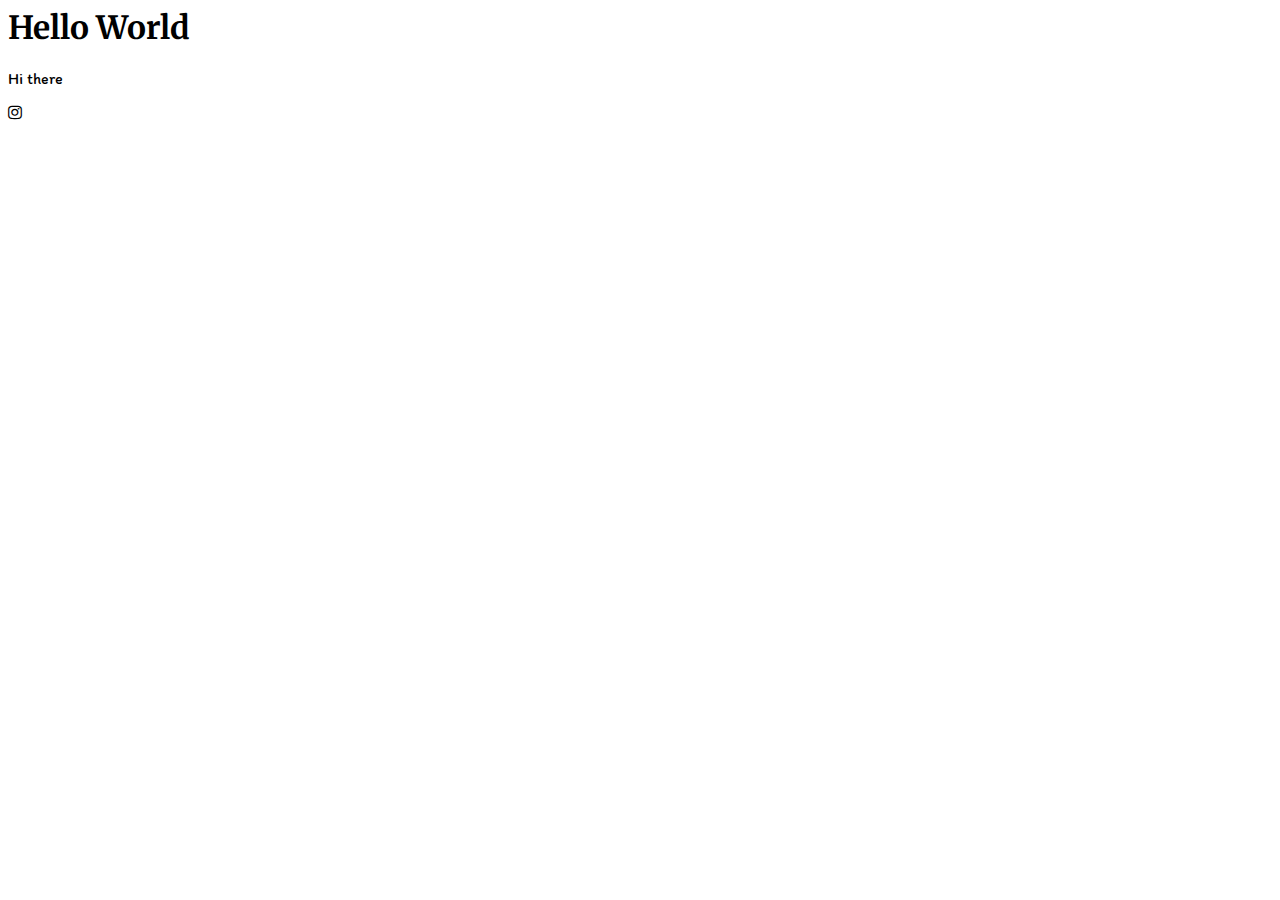
==== index.html @ 49fc87cd "first commit" ====
<html lang="en">
<head>
    <meta charset="UTF-8">
    <meta http-equiv="X-UA-Compatible" content="IE=edge">
    <meta name="viewport" content="width=device-width, initial-scale=1.0">
    <title> Portfolio Project / Setup </title>
    <link rel="stylesheet" href="https://cdnjs.cloudflare.com/ajax/libs/font-awesome/4.7.0/css/font-awesome.min.css">
    <link href="https://cdn.jsdelivr.net/npm/bootstrap@5.2.3/dist/css/bootstrap.min.css" rel="stylesheet" integrity="sha384-rbsA2VBKQhggwzxH7pPCaAqO46MgnOM80zW1RWuH61DGLwZJEdK2Kadq2F9CUG65" crossorigin="anonymous">
    <link rel="stylesheet" href="./src/styles.css">
    <link rel="preconnect" href="https://fonts.googleapis.com">
<link rel="preconnect" href="https://fonts.gstatic.com" crossorigin>
<link href="https://fonts.googleapis.com/css2?family=Itim&family=Merriweather:wght@300&display=swap" rel="stylesheet">
</head>
<body>
    <div class="main text-bg-warning d-flex">
        <h1>Hello World</h1>
        <p>Hi there</p>
        <i class="fa fa-instagram"></i>
    </div>
    
    
</body>
</html>
---- src/styles.css ----
*{
    box-sizing: border-box;
}
body{
    font-family: 'Itim', cursive;
}

h1{
    font-weight: bold;
    font-family: 'Merriweather', serif;
}
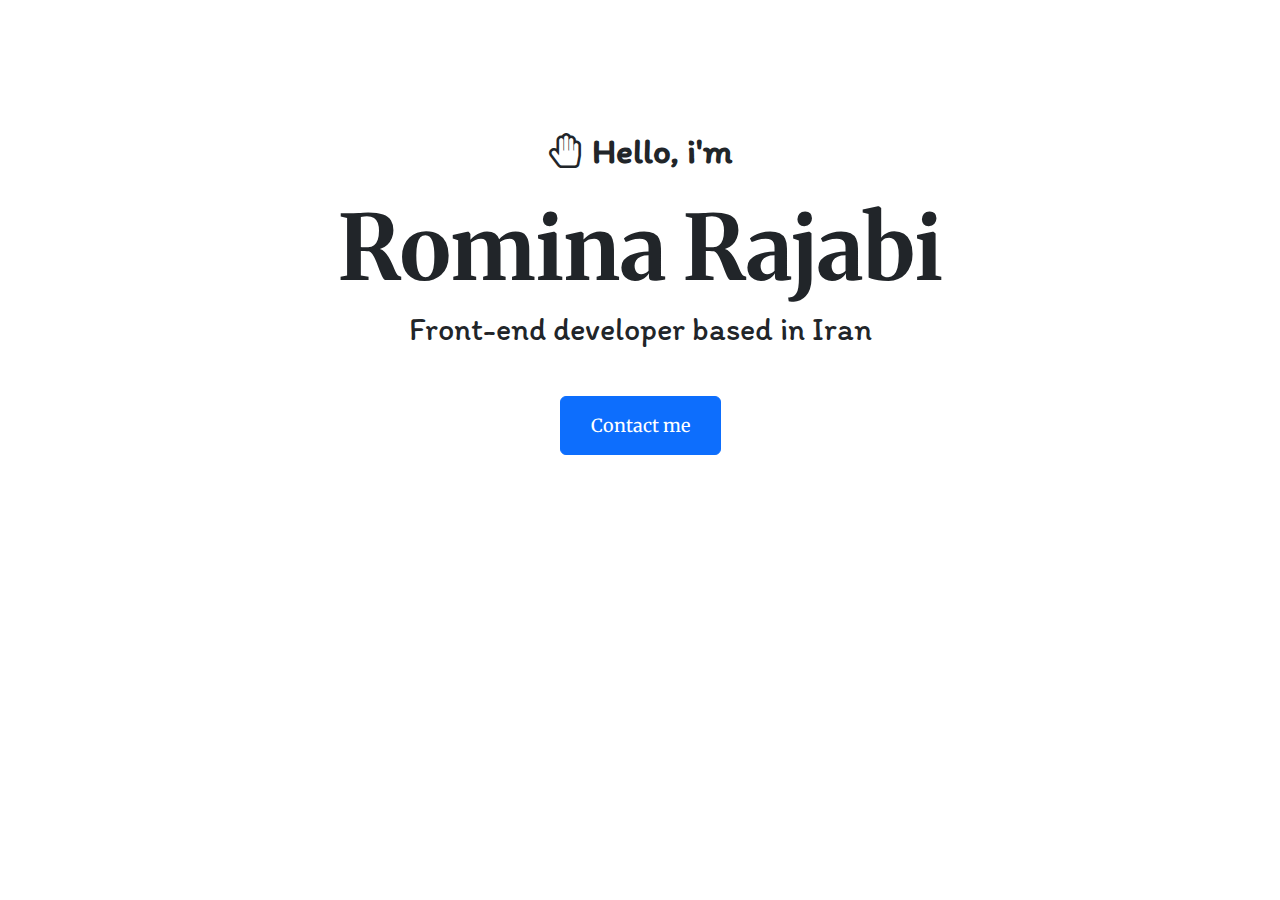
==== commit b9ff025d: "add more html/css" ====
--- a/index.html
+++ b/index.html
@@ -3,21 +3,33 @@
     <meta charset="UTF-8">
     <meta http-equiv="X-UA-Compatible" content="IE=edge">
     <meta name="viewport" content="width=device-width, initial-scale=1.0">
-    <title> Portfolio Project / Setup </title>
+    <title>Portfolio Project / Homepage Hero </title>
+    <link rel="stylesheet" href="./src/styles.css">
+    <link href="https://cdn.jsdelivr.net/npm/bootstrap@5.2.3/dist/css/bootstrap.min.css" rel="stylesheet" integrity="sha384-rbsA2VBKQhggwzxH7pPCaAqO46MgnOM80zW1RWuH61DGLwZJEdK2Kadq2F9CUG65" crossorigin="anonymous">
+    <link rel="stylesheet" href="https://cdn.jsdelivr.net/npm/bootstrap@5.2.3/dist/css/bootstrap.min.css">
+    <link rel="preconnect" href="https://fonts.googleapis.com">
+    <link rel="preconnect" href="https://fonts.gstatic.com" crossorigin>
+    <link href="https://fonts.googleapis.com/css2?family=Itim&family=Merriweather:wght@300&display=swap" rel="stylesheet">
     <link rel="stylesheet" href="https://cdnjs.cloudflare.com/ajax/libs/font-awesome/4.7.0/css/font-awesome.min.css">
-    <link href="https://cdn.jsdelivr.net/npm/bootstrap@5.2.3/dist/css/bootstrap.min.css" rel="stylesheet" integrity="sha384-rbsA2VBKQhggwzxH7pPCaAqO46MgnOM80zW1RWuH61DGLwZJEdK2Kadq2F9CUG65" crossorigin="anonymous">
-    <link rel="stylesheet" href="./src/styles.css">
-    <link rel="preconnect" href="https://fonts.googleapis.com">
-<link rel="preconnect" href="https://fonts.gstatic.com" crossorigin>
-<link href="https://fonts.googleapis.com/css2?family=Itim&family=Merriweather:wght@300&display=swap" rel="stylesheet">
+    <link
+      href="https://cdn.jsdelivr.net/npm/bootstrap@5.0.0-beta2/dist/css/bootstrap.min.css"
+      rel="stylesheet"
+      integrity="sha384-BmbxuPwQa2lc/FVzBcNJ7UAyJxM6wuqIj61tLrc4wSX0szH/Ev+nYRRuWlolflfl"
+      crossorigin="anonymous"
+    />
+
 </head>
 <body>
-    <div class="main text-bg-warning d-flex">
-        <h1>Hello World</h1>
-        <p>Hi there</p>
-        <i class="fa fa-instagram"></i>
+    <div class="main">
+        <p>
+            <i class="fa fa-hand-stop-o"></i>
+
+            Hello, i'm</p>
+        <h1 id="user">Romina Rajabi</h1>
+        <h2 class="mb-5">Front-end developer based in Iran</h2>
+        <div>
+            <a href="#" id="contact" class="btn btn-primary">Contact me</a>
+        </div>
     </div>
-    
-    
 </body>
 </html>--- a/src/styles.css
+++ b/src/styles.css
@@ -1,11 +1,28 @@
 *{
     box-sizing: border-box;
 }
-body{
+
+.main{
     font-family: 'Itim', cursive;
+    margin: 25 auto;
+    text-align: center;
+    padding: 100px;
+    font-size: 35px;
+    font-weight: bold;
+}
+#user{
+    font-family: 'Merriweather', serif;
+    font-weight: bold;
+    font-size: 90px;
 }
 
-h1{
-    font-weight: bold;
+#contact{
     font-family: 'Merriweather', serif;
-}+    font-size: 18px;
+    line-height: 27px;
+    padding: 15px 30px;
+}
+#contact:hover{
+    color: black;
+}
+
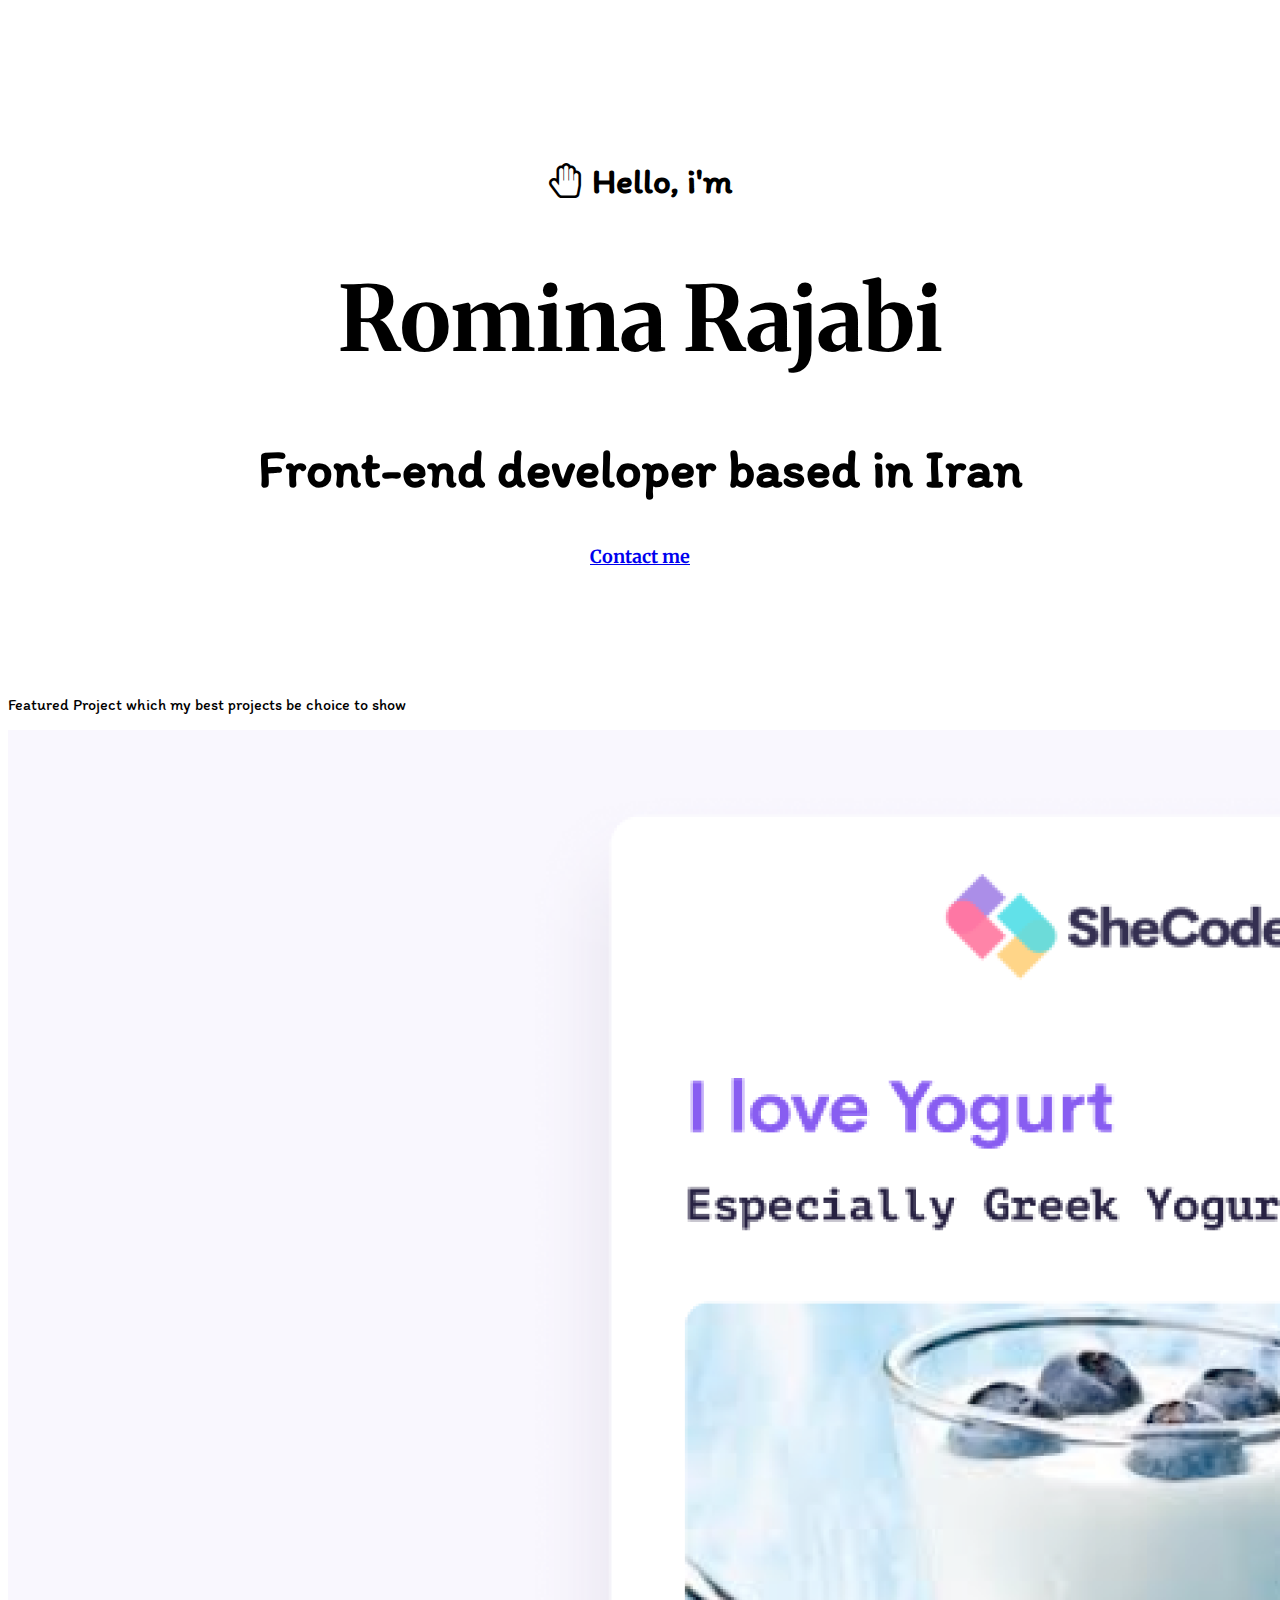
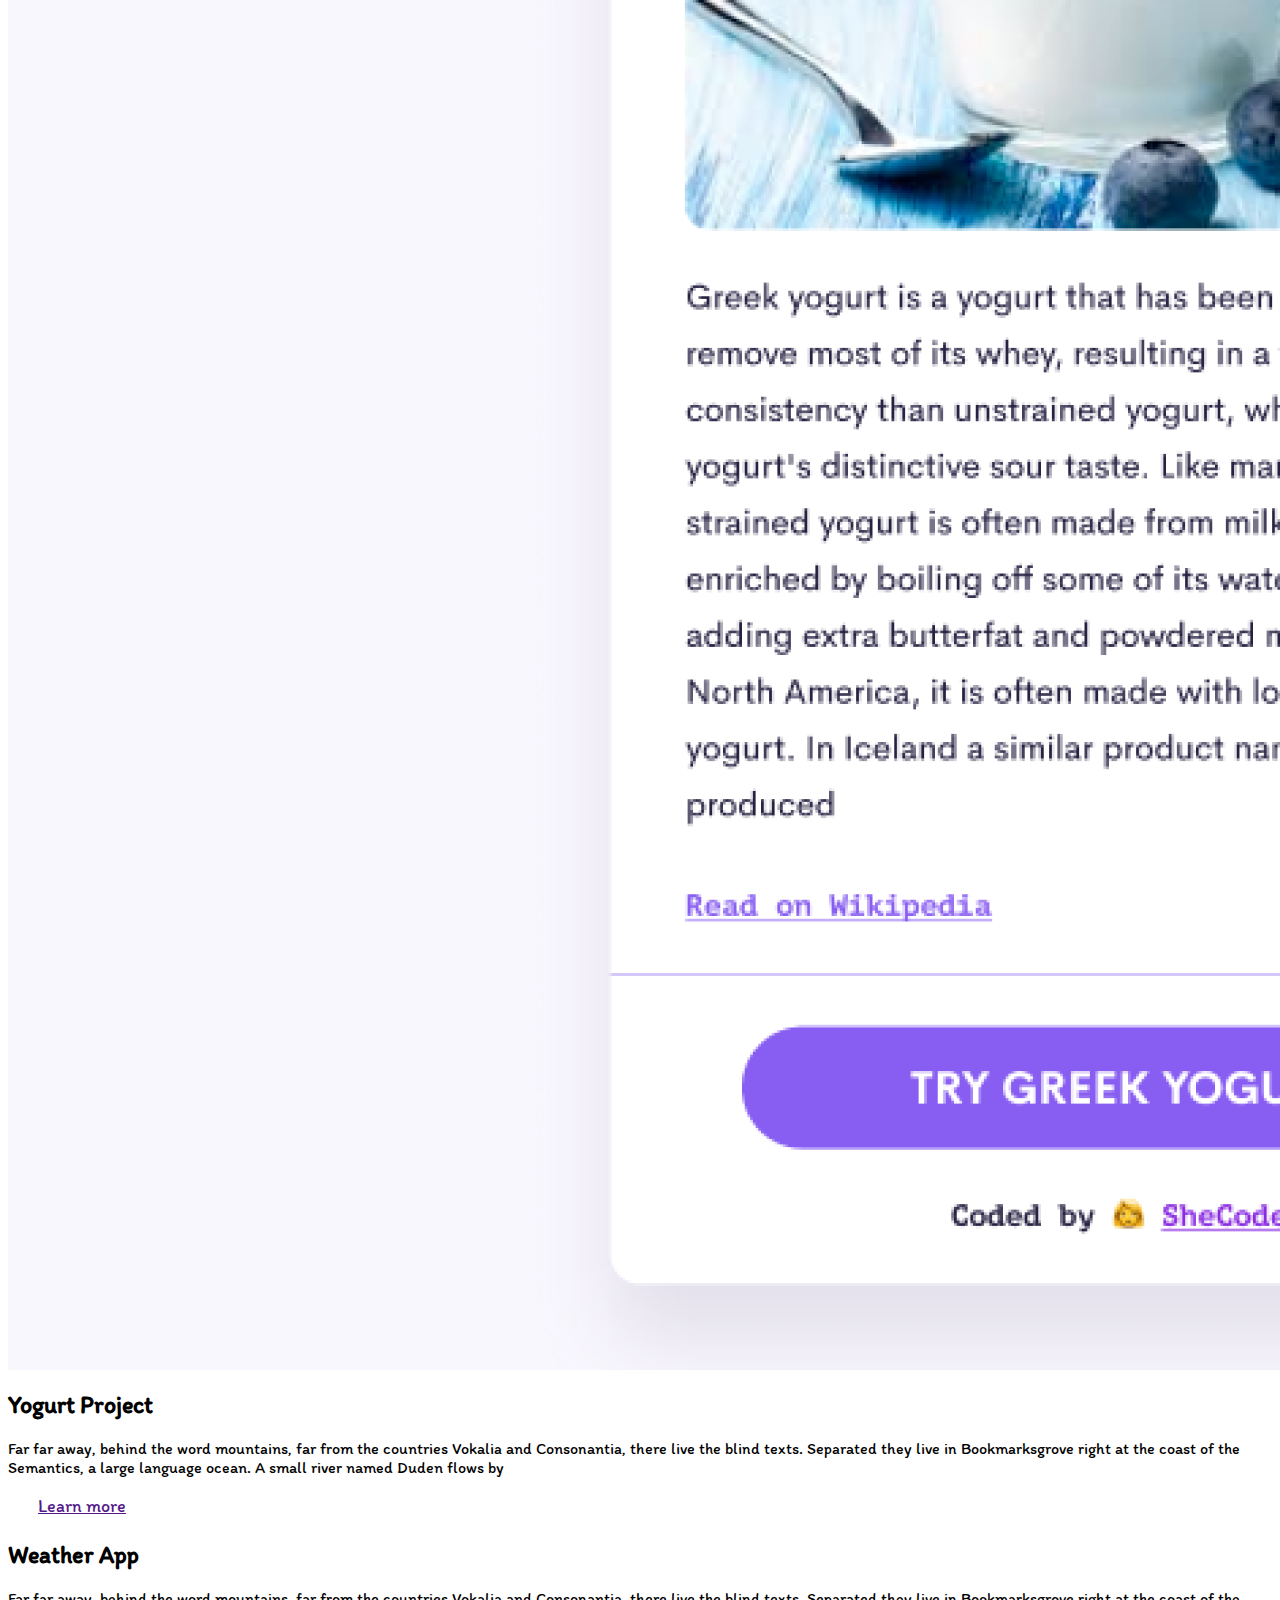
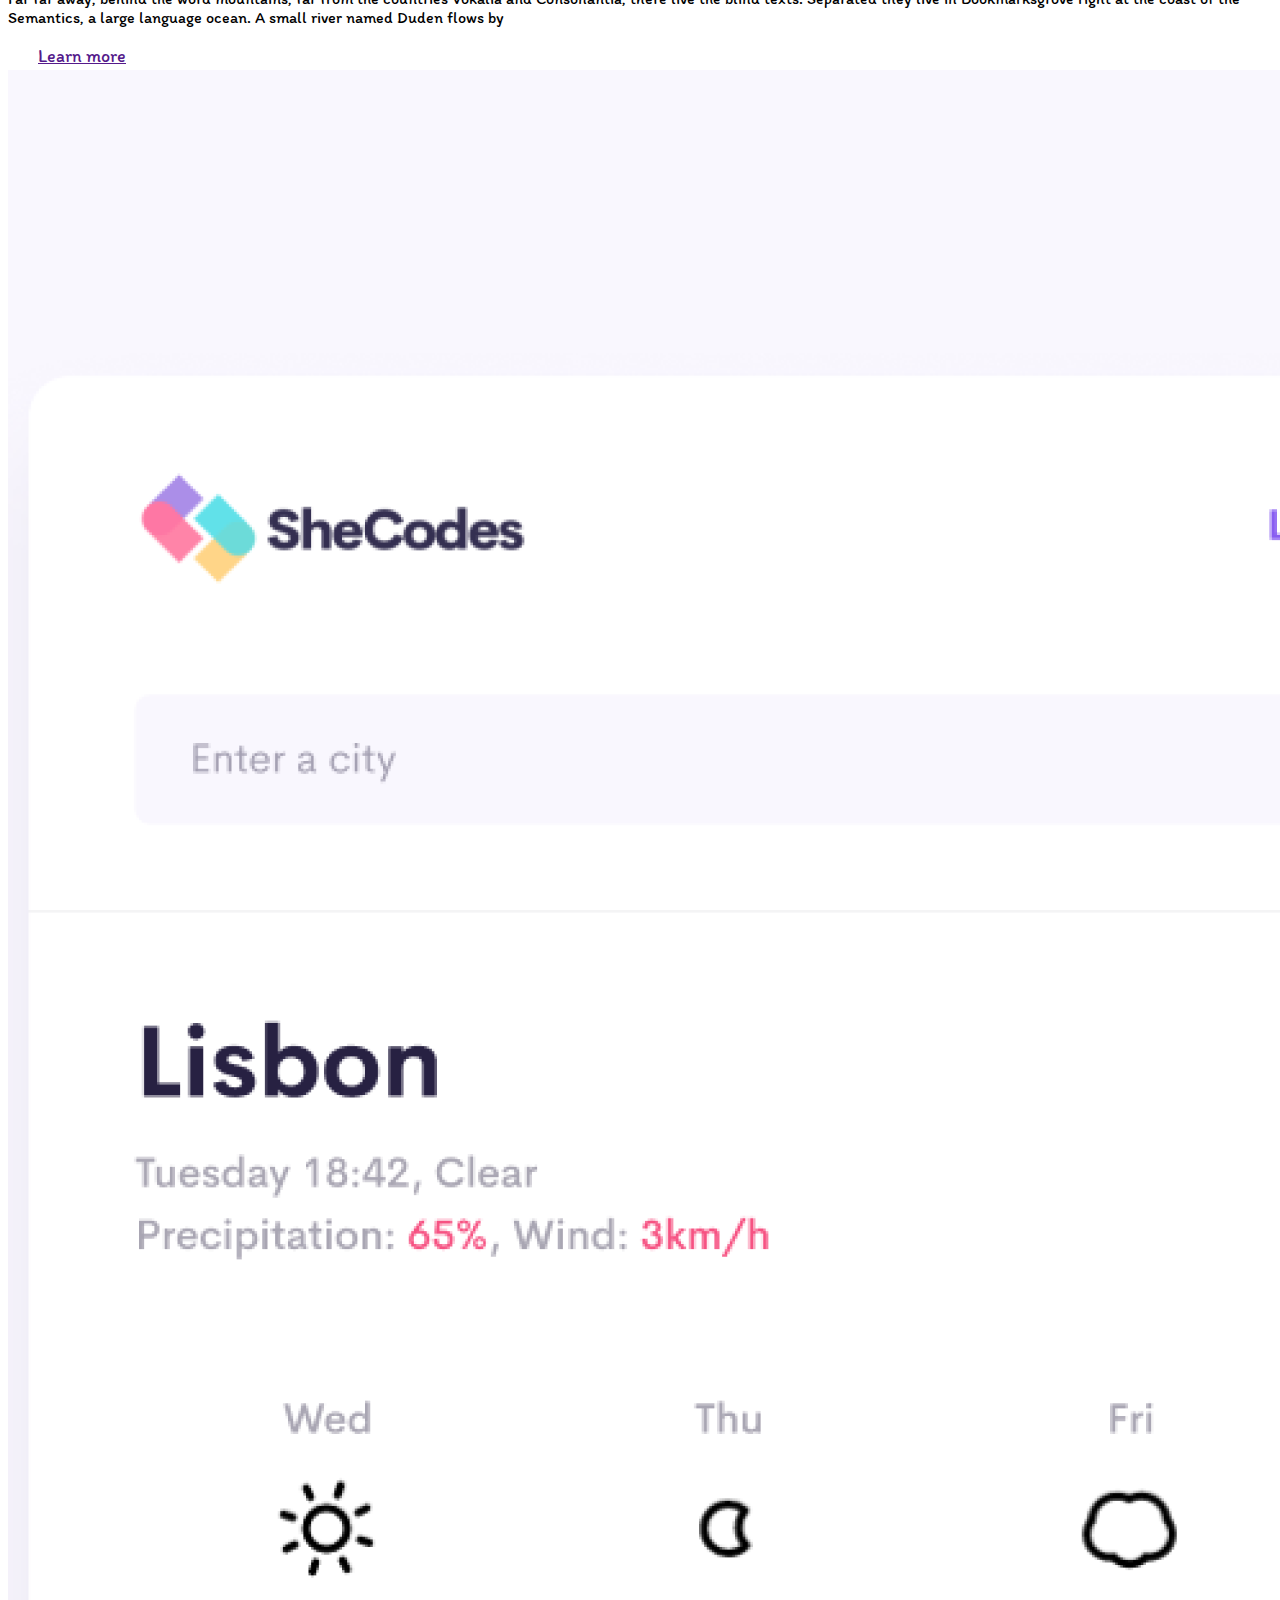
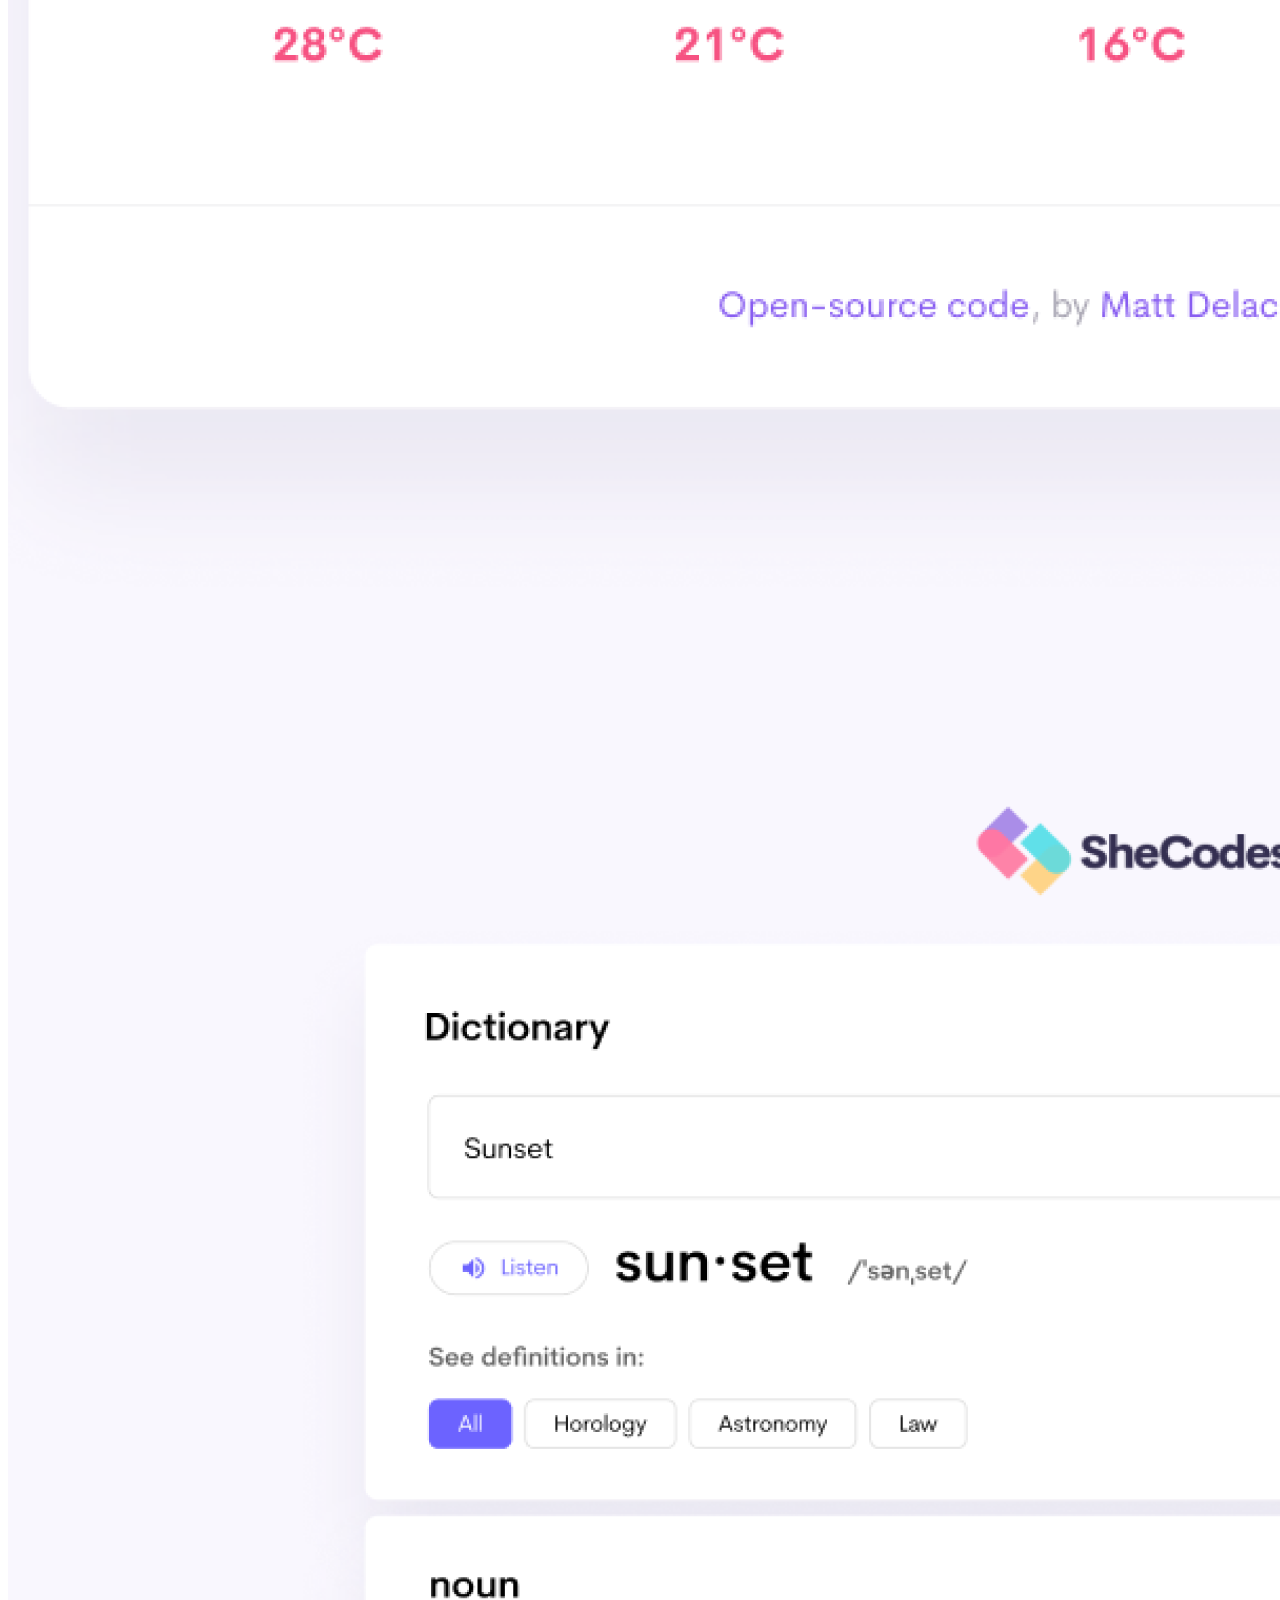
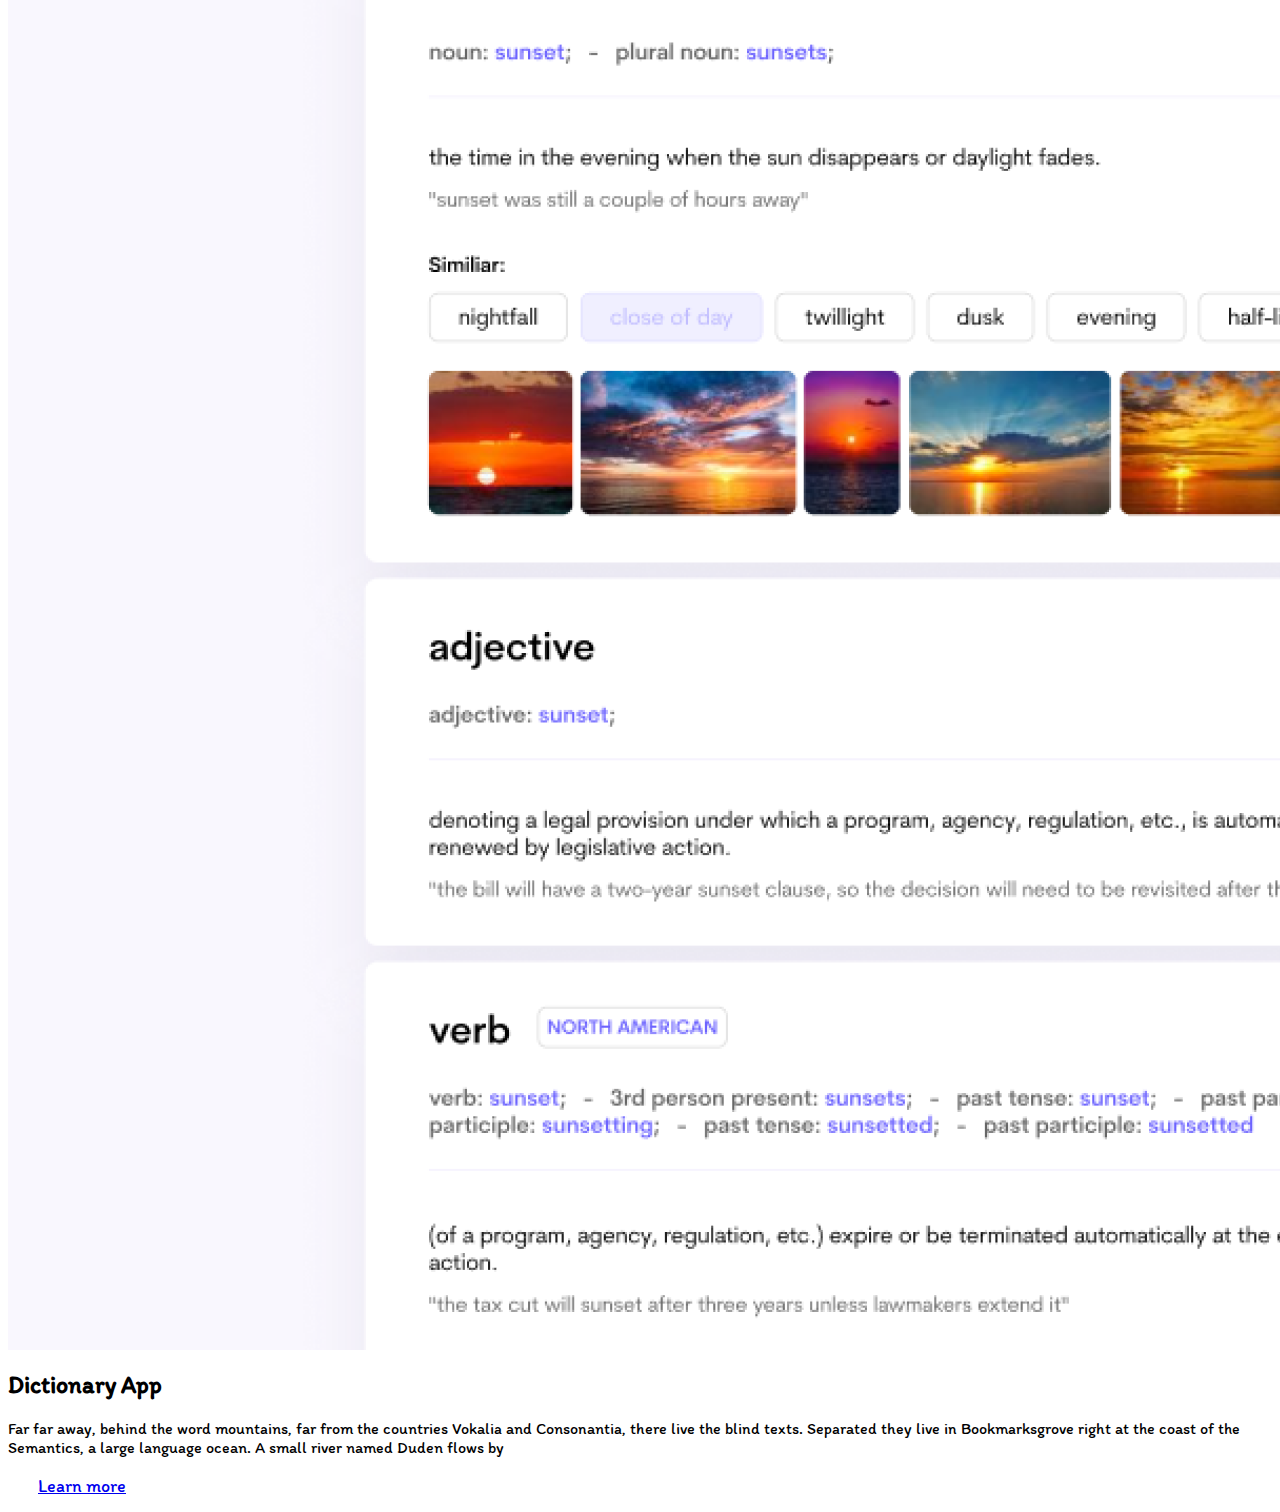
==== commit fcebe96b: "Add Homepage Content" ====
--- a/index.html
+++ b/index.html
@@ -1,35 +1,99 @@
 <html lang="en">
-<head>
-    <meta charset="UTF-8">
-    <meta http-equiv="X-UA-Compatible" content="IE=edge">
-    <meta name="viewport" content="width=device-width, initial-scale=1.0">
-    <title>Portfolio Project / Homepage Hero </title>
-    <link rel="stylesheet" href="./src/styles.css">
-    <link href="https://cdn.jsdelivr.net/npm/bootstrap@5.2.3/dist/css/bootstrap.min.css" rel="stylesheet" integrity="sha384-rbsA2VBKQhggwzxH7pPCaAqO46MgnOM80zW1RWuH61DGLwZJEdK2Kadq2F9CUG65" crossorigin="anonymous">
-    <link rel="stylesheet" href="https://cdn.jsdelivr.net/npm/bootstrap@5.2.3/dist/css/bootstrap.min.css">
-    <link rel="preconnect" href="https://fonts.googleapis.com">
-    <link rel="preconnect" href="https://fonts.gstatic.com" crossorigin>
-    <link href="https://fonts.googleapis.com/css2?family=Itim&family=Merriweather:wght@300&display=swap" rel="stylesheet">
-    <link rel="stylesheet" href="https://cdnjs.cloudflare.com/ajax/libs/font-awesome/4.7.0/css/font-awesome.min.css">
+  <head>
+    <meta charset="UTF-8" />
+    <meta http-equiv="X-UA-Compatible" content="IE=edge" />
+    <meta name="viewport" content="width=device-width, initial-scale=1.0" />
+    <title>Portfolio Project / Homepage Hero</title>
+
+    <link rel="stylesheet" href="./src/styles.css" />
     <link
-      href="https://cdn.jsdelivr.net/npm/bootstrap@5.0.0-beta2/dist/css/bootstrap.min.css"
+      href="https://cdn.jsdelivr.net/npm/bootstrap@5.2.3/dist/css/bootstrap.min.css"
       rel="stylesheet"
-      integrity="sha384-BmbxuPwQa2lc/FVzBcNJ7UAyJxM6wuqIj61tLrc4wSX0szH/Ev+nYRRuWlolflfl"
+      integrity="sha384-rbsA2VBKQhggwzxH7pPCaAqO46MgnOM80zW1RWuH61DGLwZJEdK2Kadq2F9CUG65"
       crossorigin="anonymous"
     />
 
-</head>
-<body>
+    <link rel="preconnect" href="https://fonts.googleapis.com" />
+    <link rel="preconnect" href="https://fonts.gstatic.com" crossorigin />
+    <link
+      href="https://fonts.googleapis.com/css2?family=Itim&family=Merriweather:wght@300&display=swap"
+      rel="stylesheet"
+    />
+    <link
+      rel="stylesheet"
+      href="https://cdnjs.cloudflare.com/ajax/libs/font-awesome/4.7.0/css/font-awesome.min.css"
+    />
+  </head>
+  <body>
     <div class="main">
-        <p>
-            <i class="fa fa-hand-stop-o"></i>
+      <p>
+        <i class="fa fa-hand-stop-o"></i>
 
-            Hello, i'm</p>
-        <h1 id="user">Romina Rajabi</h1>
-        <h2 class="mb-5">Front-end developer based in Iran</h2>
-        <div>
-            <a href="#" id="contact" class="btn btn-primary">Contact me</a>
+        Hello, i'm
+      </p>
+      <h1 id="user">Romina Rajabi</h1>
+      <h2 class="mb-5">Front-end developer based in Iran</h2>
+      <div>
+        <a href="#" id="contact" class="btn btn-primary">Contact me</a>
+      </div>
+    </div>
+    <div class="part2">
+      <p class="text-center m-5">
+        Featured Project which my best projects be choice to show
+      </p>
+      <div class="container">
+        <div class="row mb-5">
+          <div class="col d-none d-lg-block">
+            <img src="images/1.png" class="img-fluid" alt="" />
+          </div>
+          <div class="col">
+            <div class="project-desciption">
+              <h2 class="mb-5">Yogurt Project</h2>
+              <p class="mb-5 text-muted">
+                Far far away, behind the word mountains, far from the countries
+                Vokalia and Consonantia, there live the blind texts. Separated
+                they live in Bookmarksgrove right at the coast of the Semantics,
+                a large language ocean. A small river named Duden flows by
+              </p>
+              <a href="" class="btn btn-outline-primary btn-lg"> Learn more </a>
+            </div>
+          </div>
         </div>
+        <div class="row mb-5">
+          <div class="col">
+            <div class="project-desciption">
+              <h2 class="mb-5">Weather App</h2>
+              <p class="mb-5 text-muted">
+                Far far away, behind the word mountains, far from the countries
+                Vokalia and Consonantia, there live the blind texts. Separated
+                they live in Bookmarksgrove right at the coast of the Semantics,
+                a large language ocean. A small river named Duden flows by
+              </p>
+              <a href="" class="btn btn-outline-primary btn-lg"> Learn more </a>
+            </div>
+          </div>
+          <div class="col d-none d-lg-block">
+            <img src="images/2.png" class="img-fluid" alt="" />
+          </div>
+        </div>
+        <div class="row">
+          <div class="col d-none d-lg-block">
+            <img src="images/3.png" class="img-fluid" alt="" />
+          </div>
+          <div class="col">
+            <div class="project-desciption">
+              <h2 class="mb-5">Dictionary App</h2>
+              <p class="mb-5 text-muted">
+                Far far away, behind the word mountains, far from the countries
+                Vokalia and Consonantia, there live the blind texts. Separated
+                they live in Bookmarksgrove right at the coast of the Semantics,
+                a large language ocean. A small river named Duden flows by
+              </p>
+              <a href="#" class="btn btn-outline-primary"> Learn more </a>
+            </div>
+          </div>
+        </div>
+      </div>
     </div>
-</body>
-</html>+  </body>
+</html>
--- a/src/styles.css
+++ b/src/styles.css
@@ -1,6 +1,3 @@
-*{
-    box-sizing: border-box;
-}
 
 .main{
     font-family: 'Itim', cursive;
@@ -26,3 +23,43 @@
     color: black;
 }
 
+
+.part2{
+    font-family: 'Itim', cursive;
+}
+
+
+@media (max-width: 900px) {
+    h1 {
+      font-size: 44px;
+      line-height: 2;
+    }
+  
+    h2 {
+      font-size: 44px;
+    }
+  
+    .hero {
+      padding: 80px 20px;
+    }
+  
+    .project-desciption {
+      padding: 0;
+      text-align: center;
+    }
+  }
+
+  .btn-outline-primary {
+    
+    border-radius: 4px !important;
+    font-size: 18px !important;
+    line-height: 27px !important;
+    padding: 15px 30px !important;
+  }
+
+  .btn-outline-primary:hover{
+    background-color: white !important;
+    color: rgb(6, 6, 39) !important;
+  }
+
+  
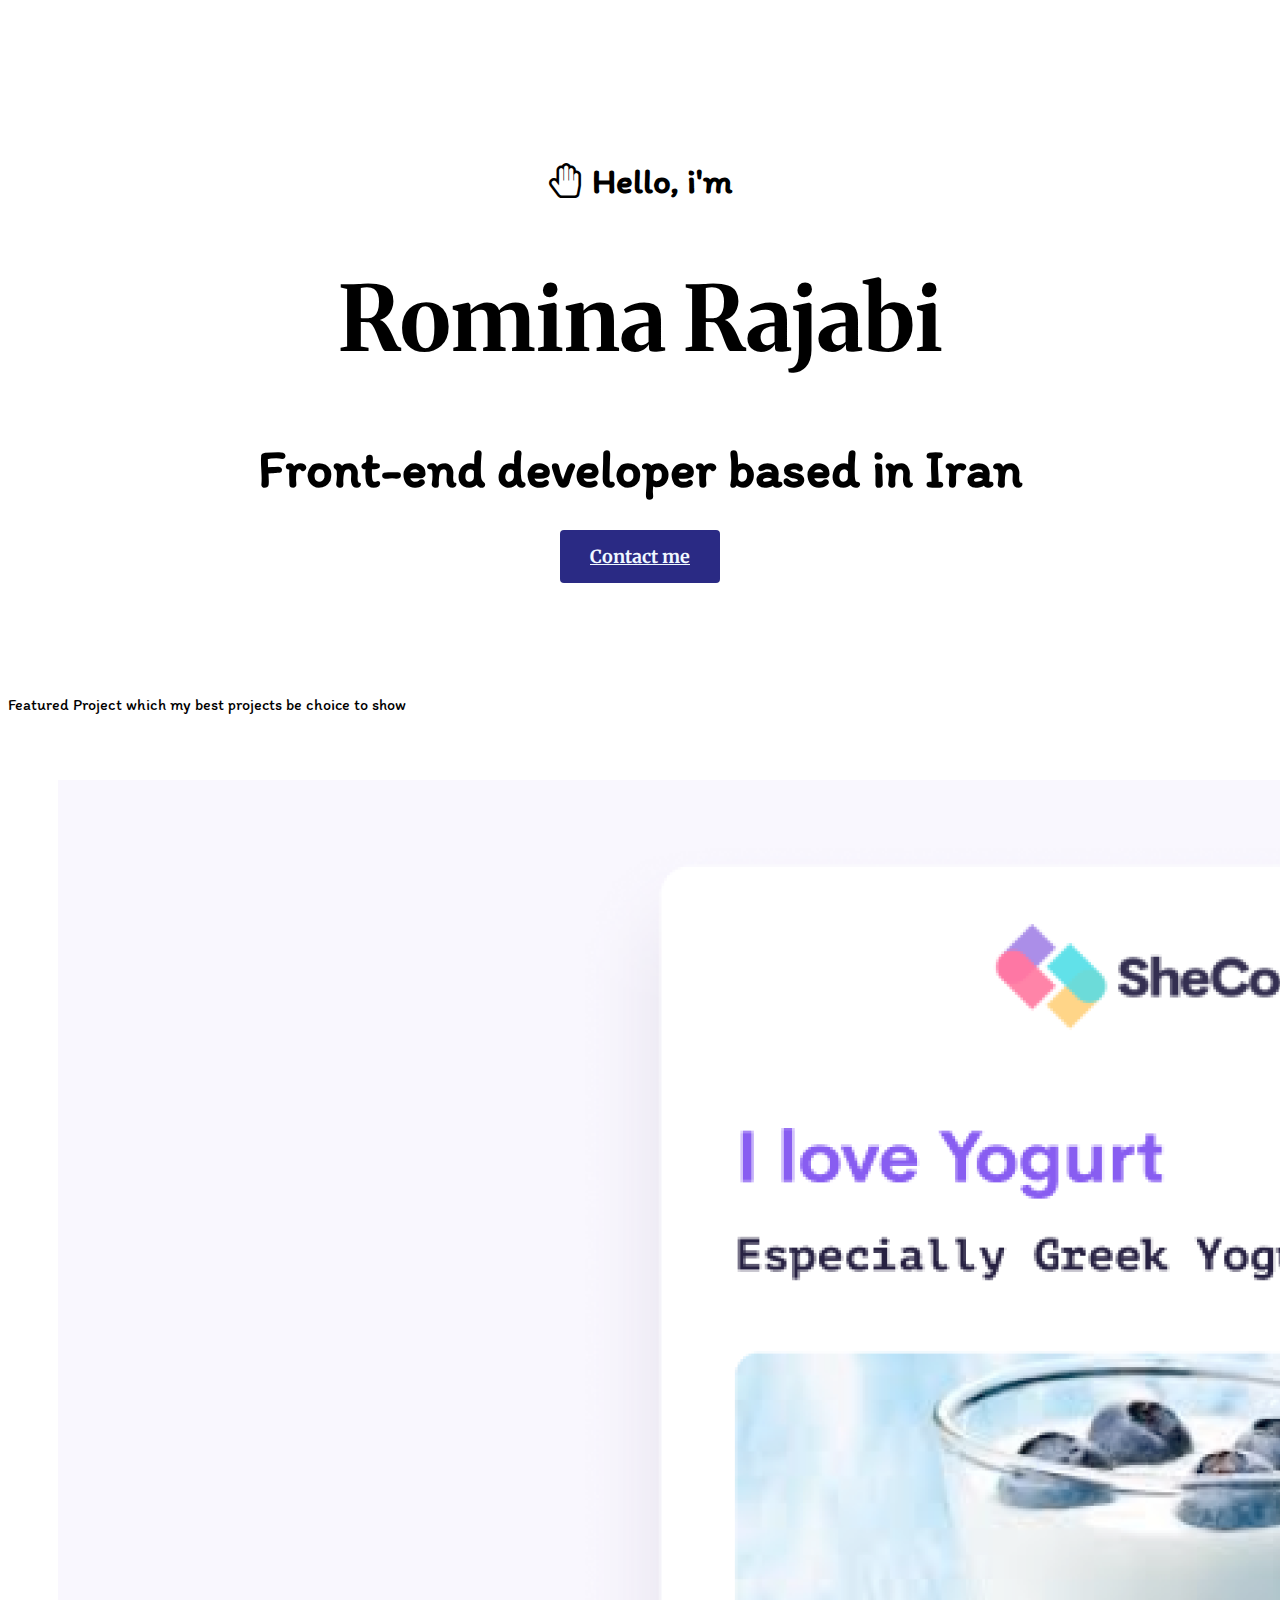
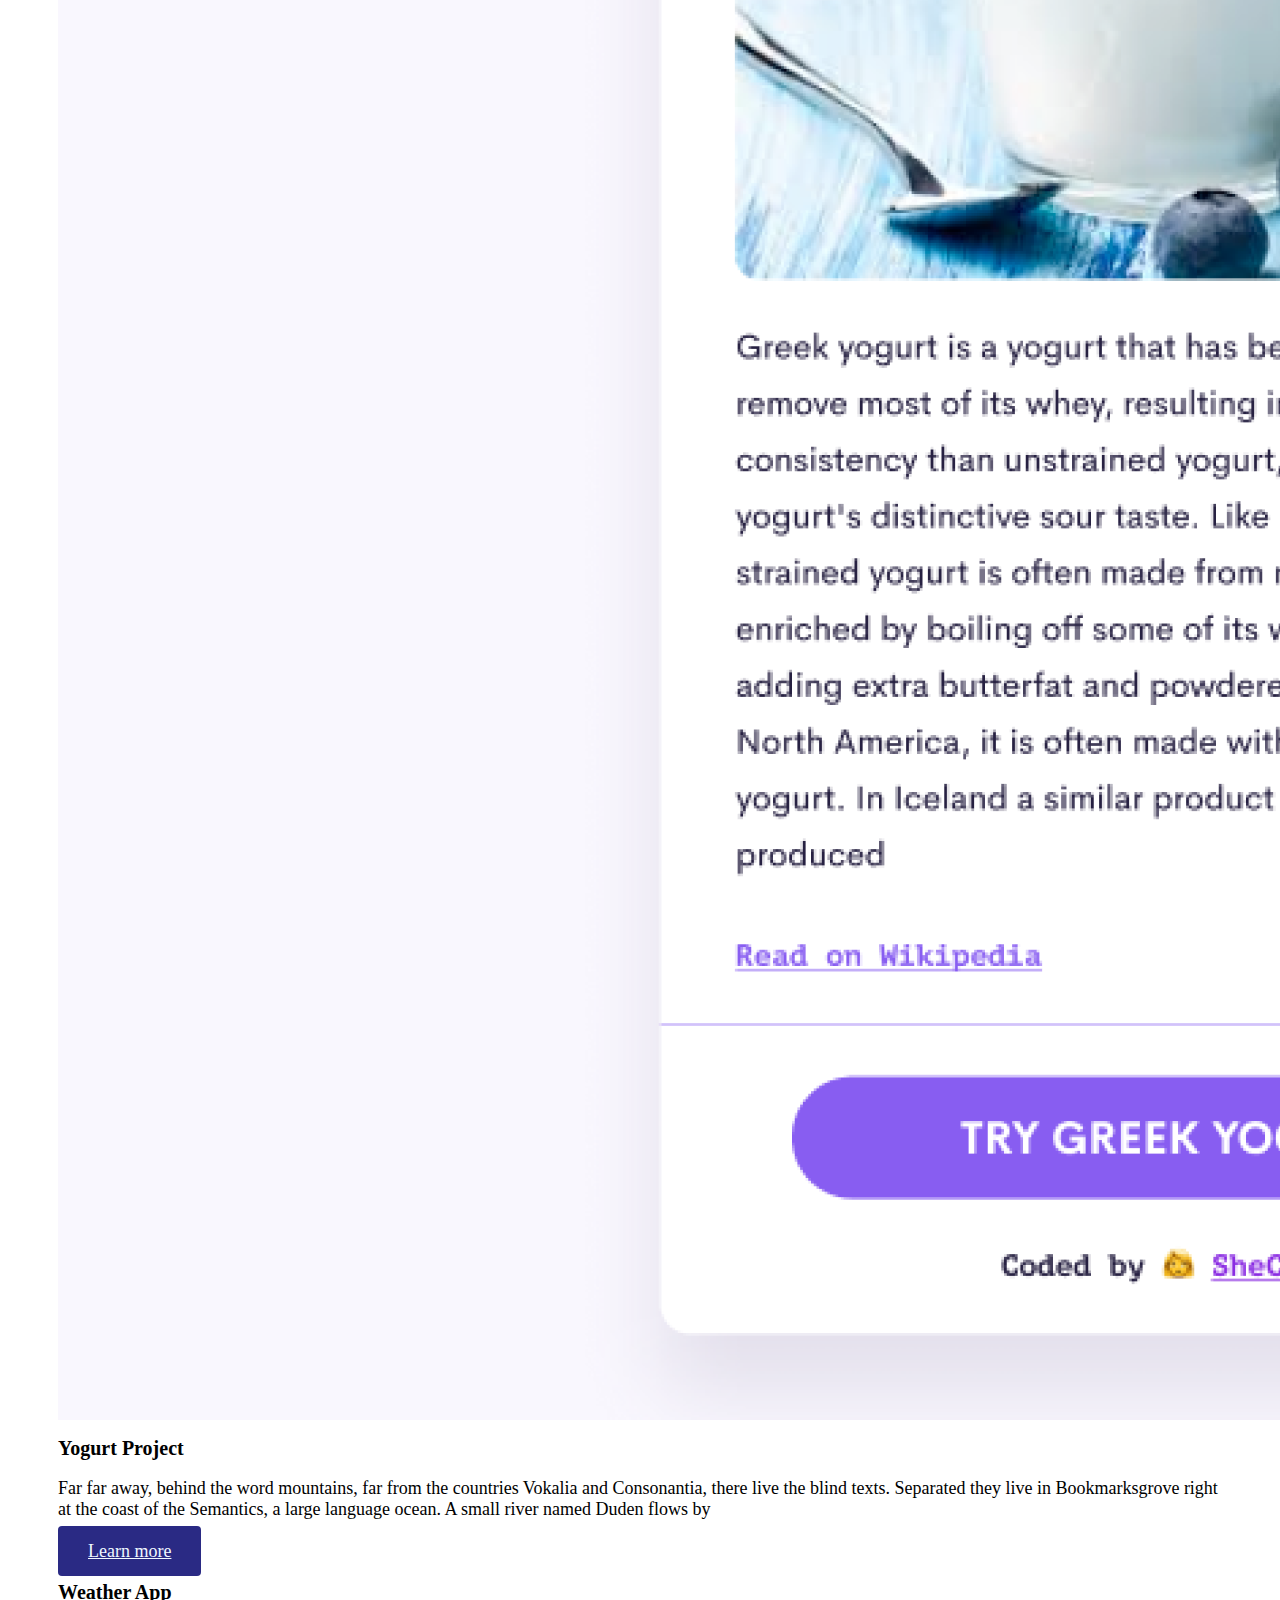
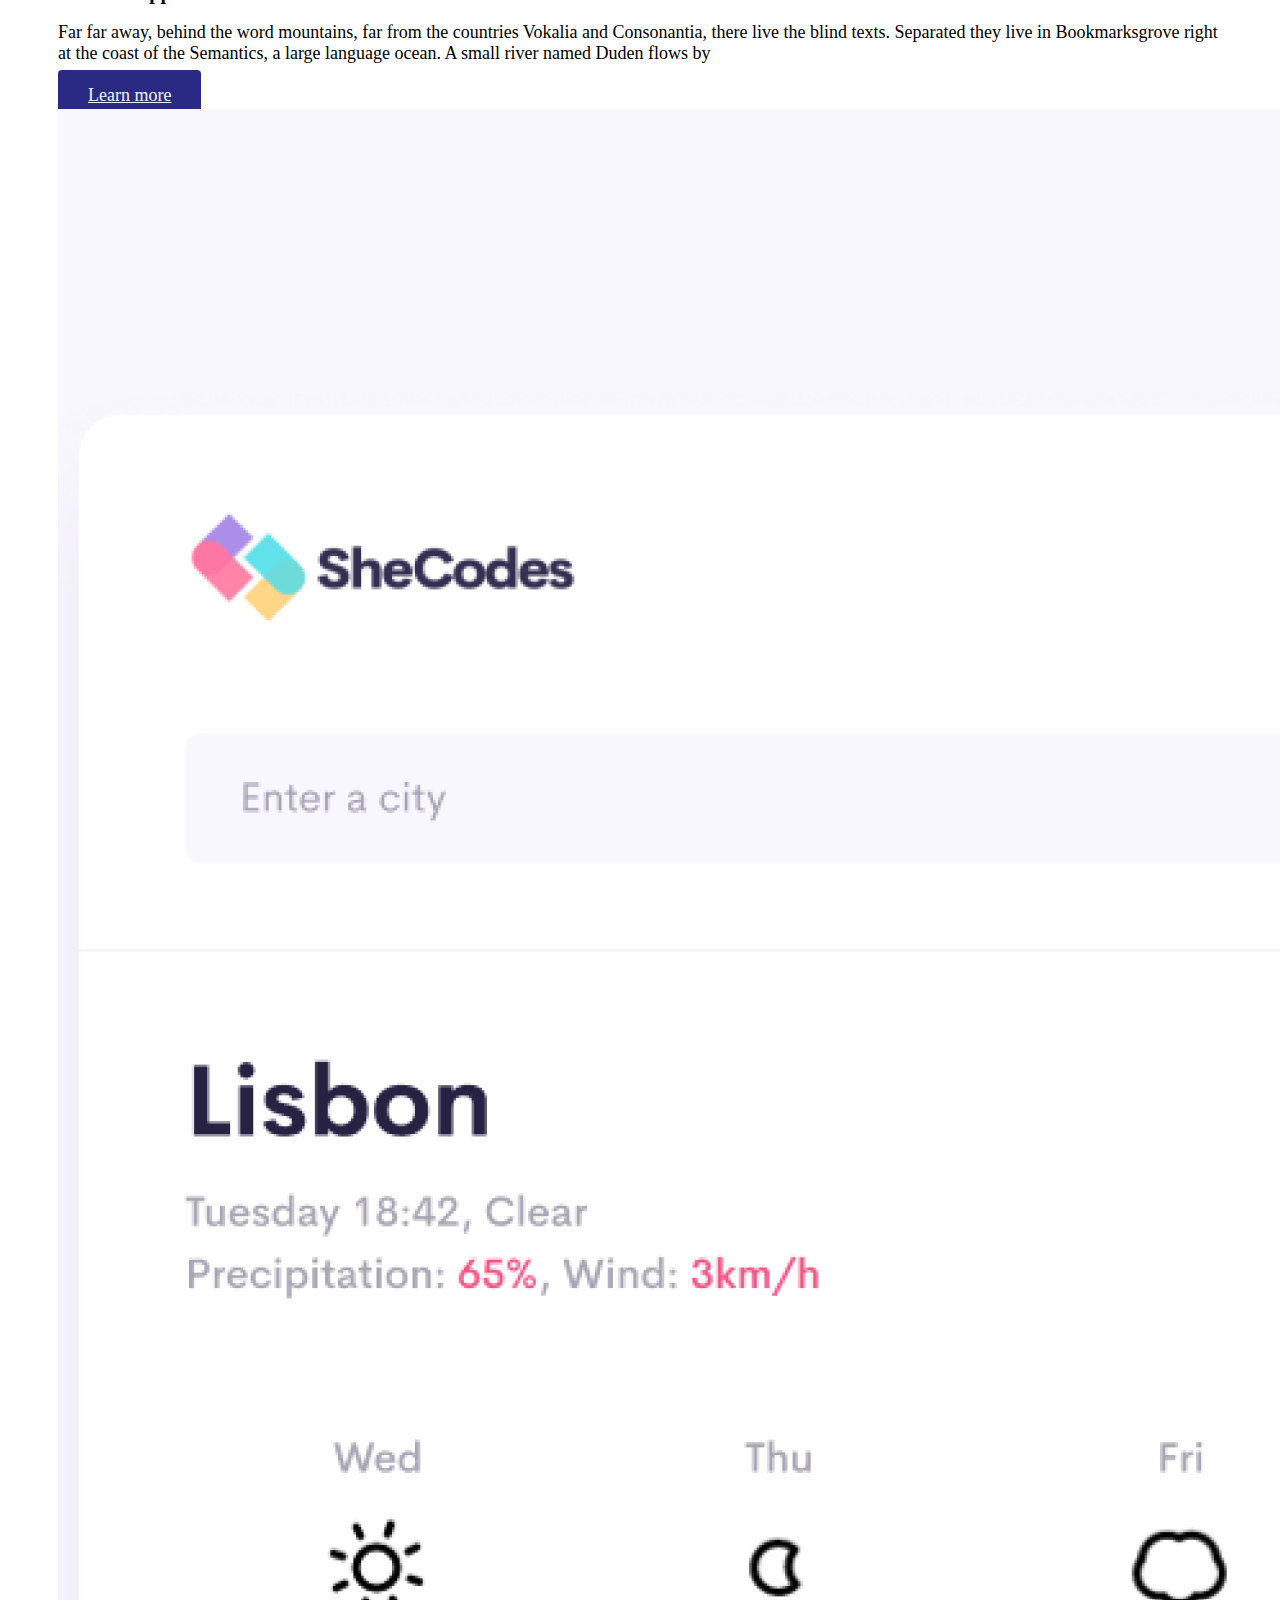
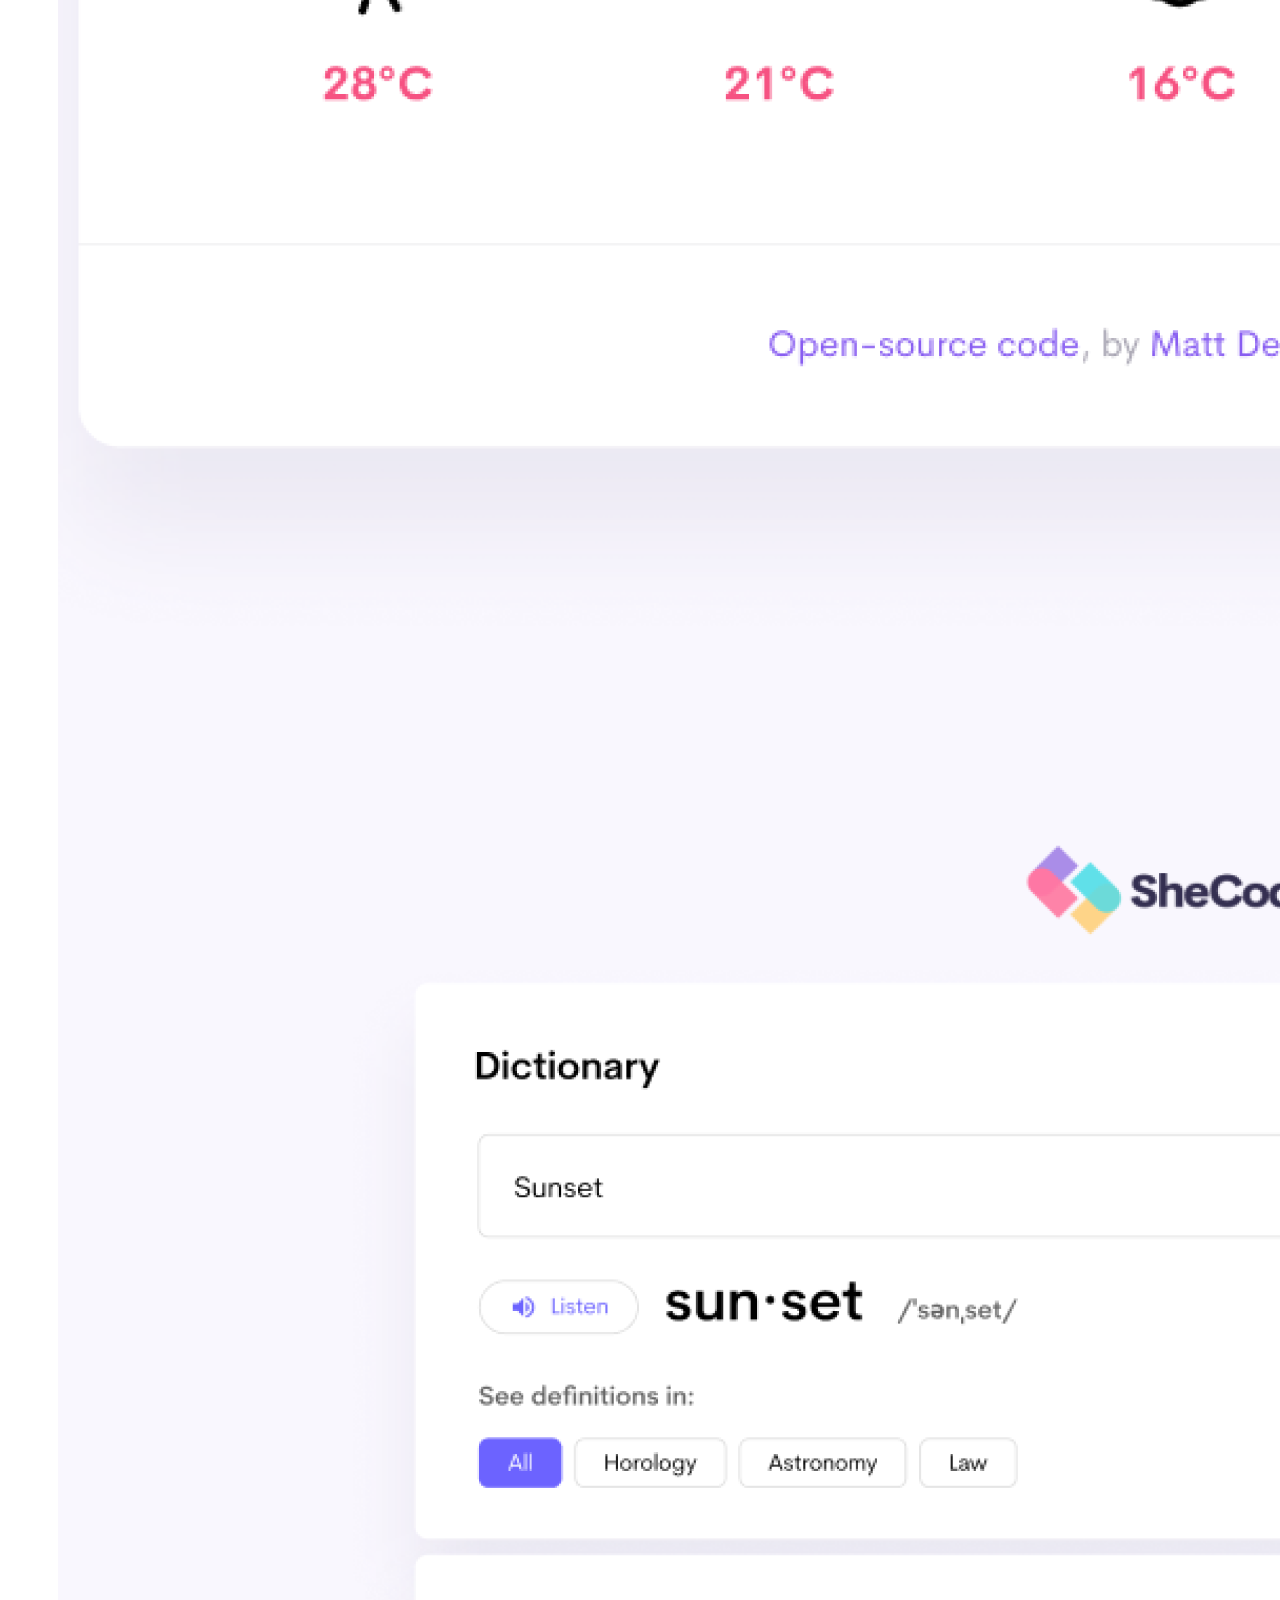
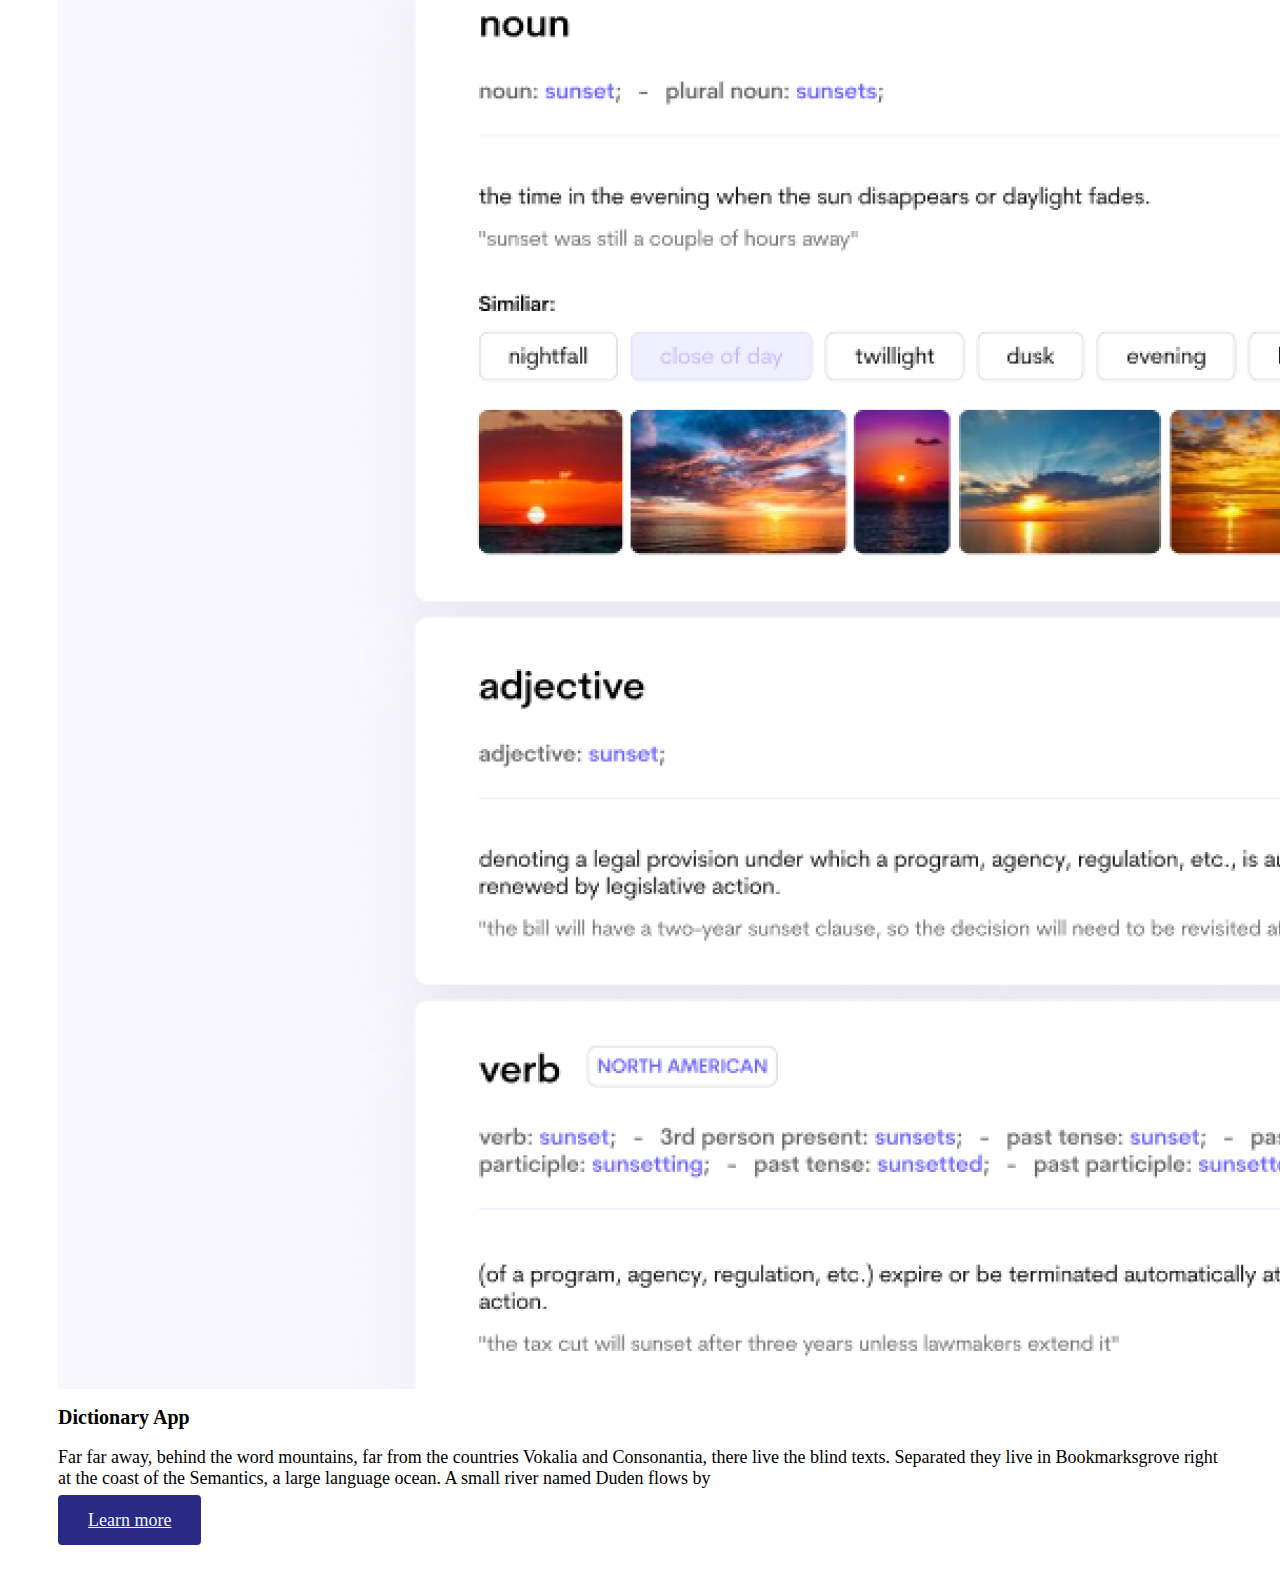
==== commit 98445406: "add work page" ====
--- a/index.html
+++ b/index.html
@@ -44,7 +44,7 @@
       <div class="container">
         <div class="row mb-5">
           <div class="col d-none d-lg-block">
-            <img src="images/1.png" class="img-fluid" alt="" />
+            <img src="images/yogurt.png" class="img-fluid" alt="" />
           </div>
           <div class="col">
             <div class="project-desciption">
@@ -73,12 +73,12 @@
             </div>
           </div>
           <div class="col d-none d-lg-block">
-            <img src="images/2.png" class="img-fluid" alt="" />
+            <img src="images/weather.png" class="img-fluid" alt="" />
           </div>
         </div>
         <div class="row">
           <div class="col d-none d-lg-block">
-            <img src="images/3.png" class="img-fluid" alt="" />
+            <img src="images/dictionary.png" class="img-fluid" alt="" />
           </div>
           <div class="col">
             <div class="project-desciption">
--- a/src/styles.css
+++ b/src/styles.css
@@ -7,10 +7,31 @@
     font-size: 35px;
     font-weight: bold;
 }
+.container h1{
+  font-weight: bolder;
+  font-size: 70px;
+}
+.container h2{
+  font-weight: bolder;
+  font-size: 20px;
+}
+
 #user{
     font-family: 'Merriweather', serif;
     font-weight: bold;
     font-size: 90px;
+}
+.content{
+    font-family: 'Itim', cursive;
+    font-weight: lighter;
+    font-size: 23px;
+    margin-right: 40px;
+
+}
+.container{
+    padding: 50px;
+    font-family: "Playfair Display", serif;
+    font-weight: border;
 }
 
 #contact{
@@ -47,7 +68,26 @@
       padding: 0;
       text-align: center;
     }
-  }
+    .about-section {
+      text-align: center;
+      padding: 0;
+    }
+  
+   
+    }
+
+    .btn{
+      background-color: rgb(42, 42, 132) !important;
+      color: aliceblue !important;
+      border-radius: 4px !important;
+      font-size: 18px !important;
+      line-height: 27px !important;
+      padding: 15px 30px !important;
+    }
+
+    .btn:hover{
+      color: rgb(5, 5, 60) !important;
+    }
 
   .btn-outline-primary {
     
@@ -62,4 +102,12 @@
     color: rgb(6, 6, 39) !important;
   }
 
-  
+
+  .content-container {
+    padding: 160px 20px;
+
+  }
+
+  .row p{
+    font-size: 18px;
+  }
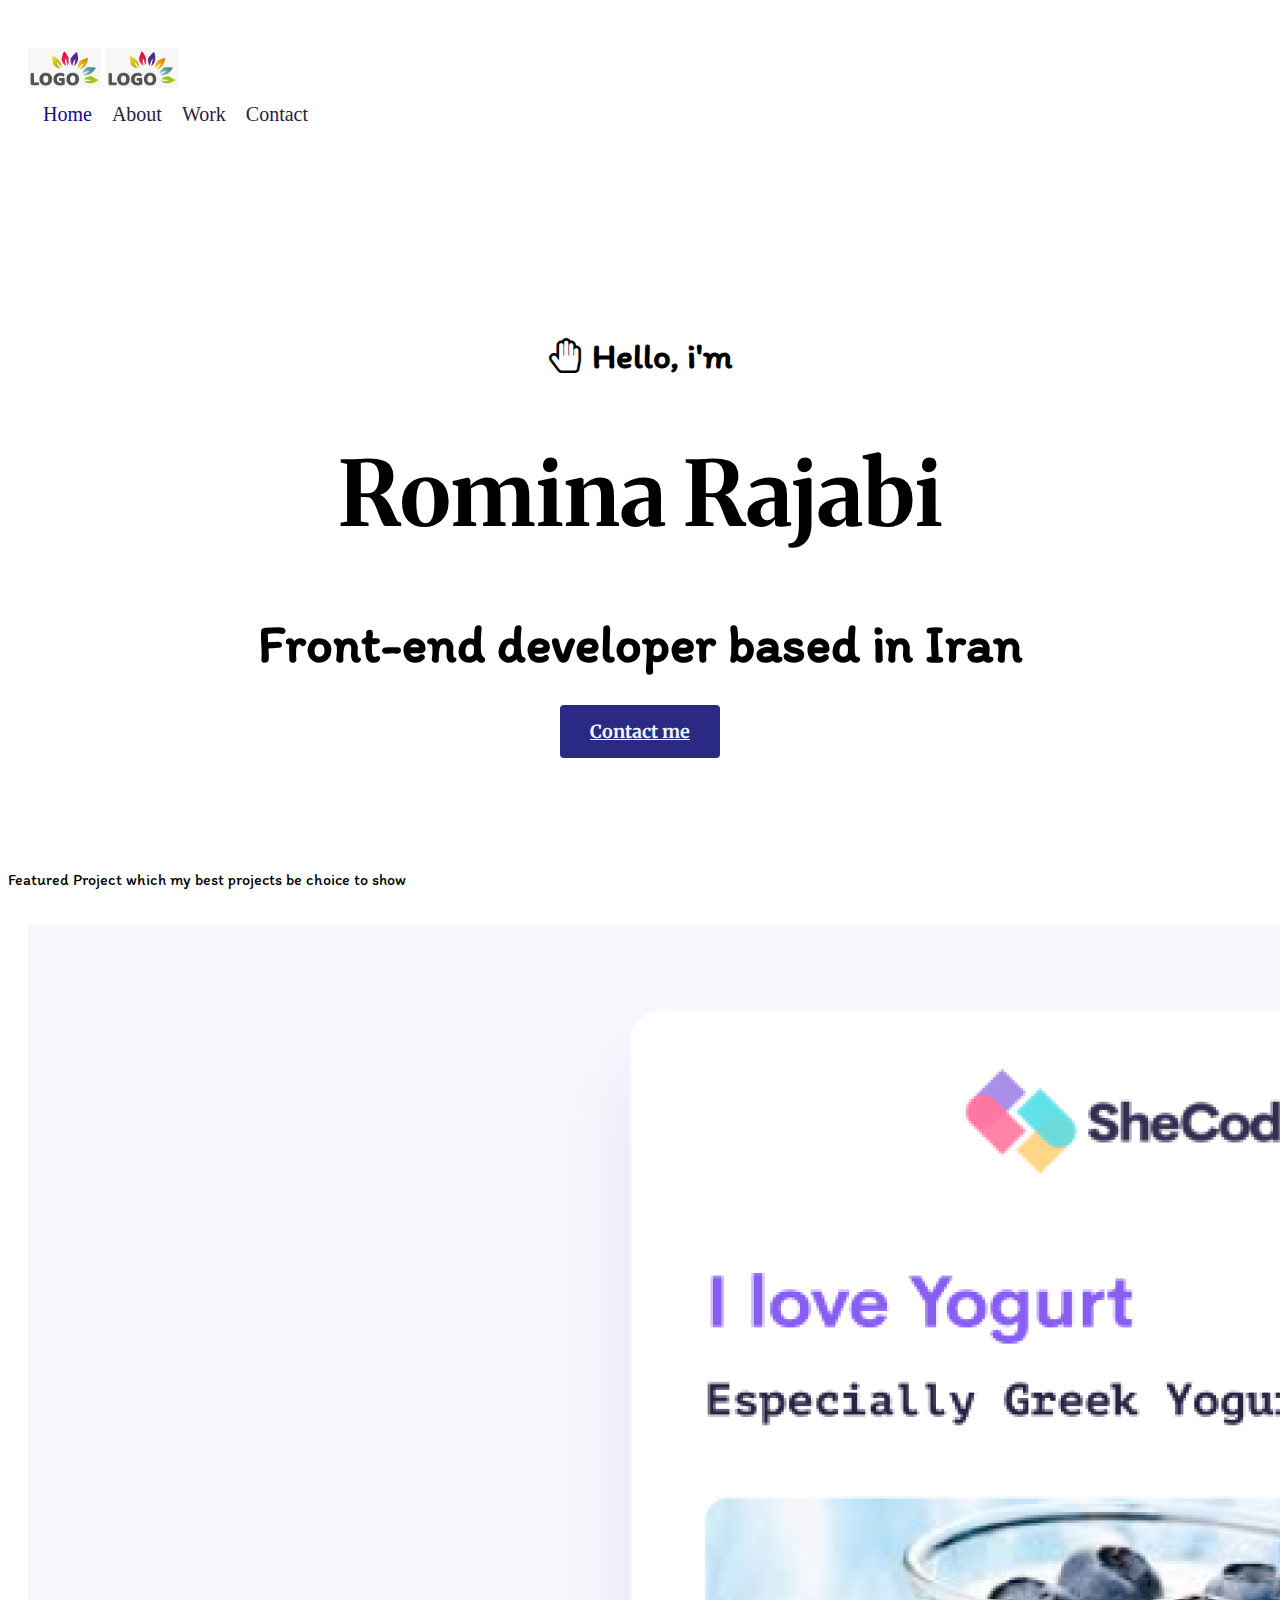
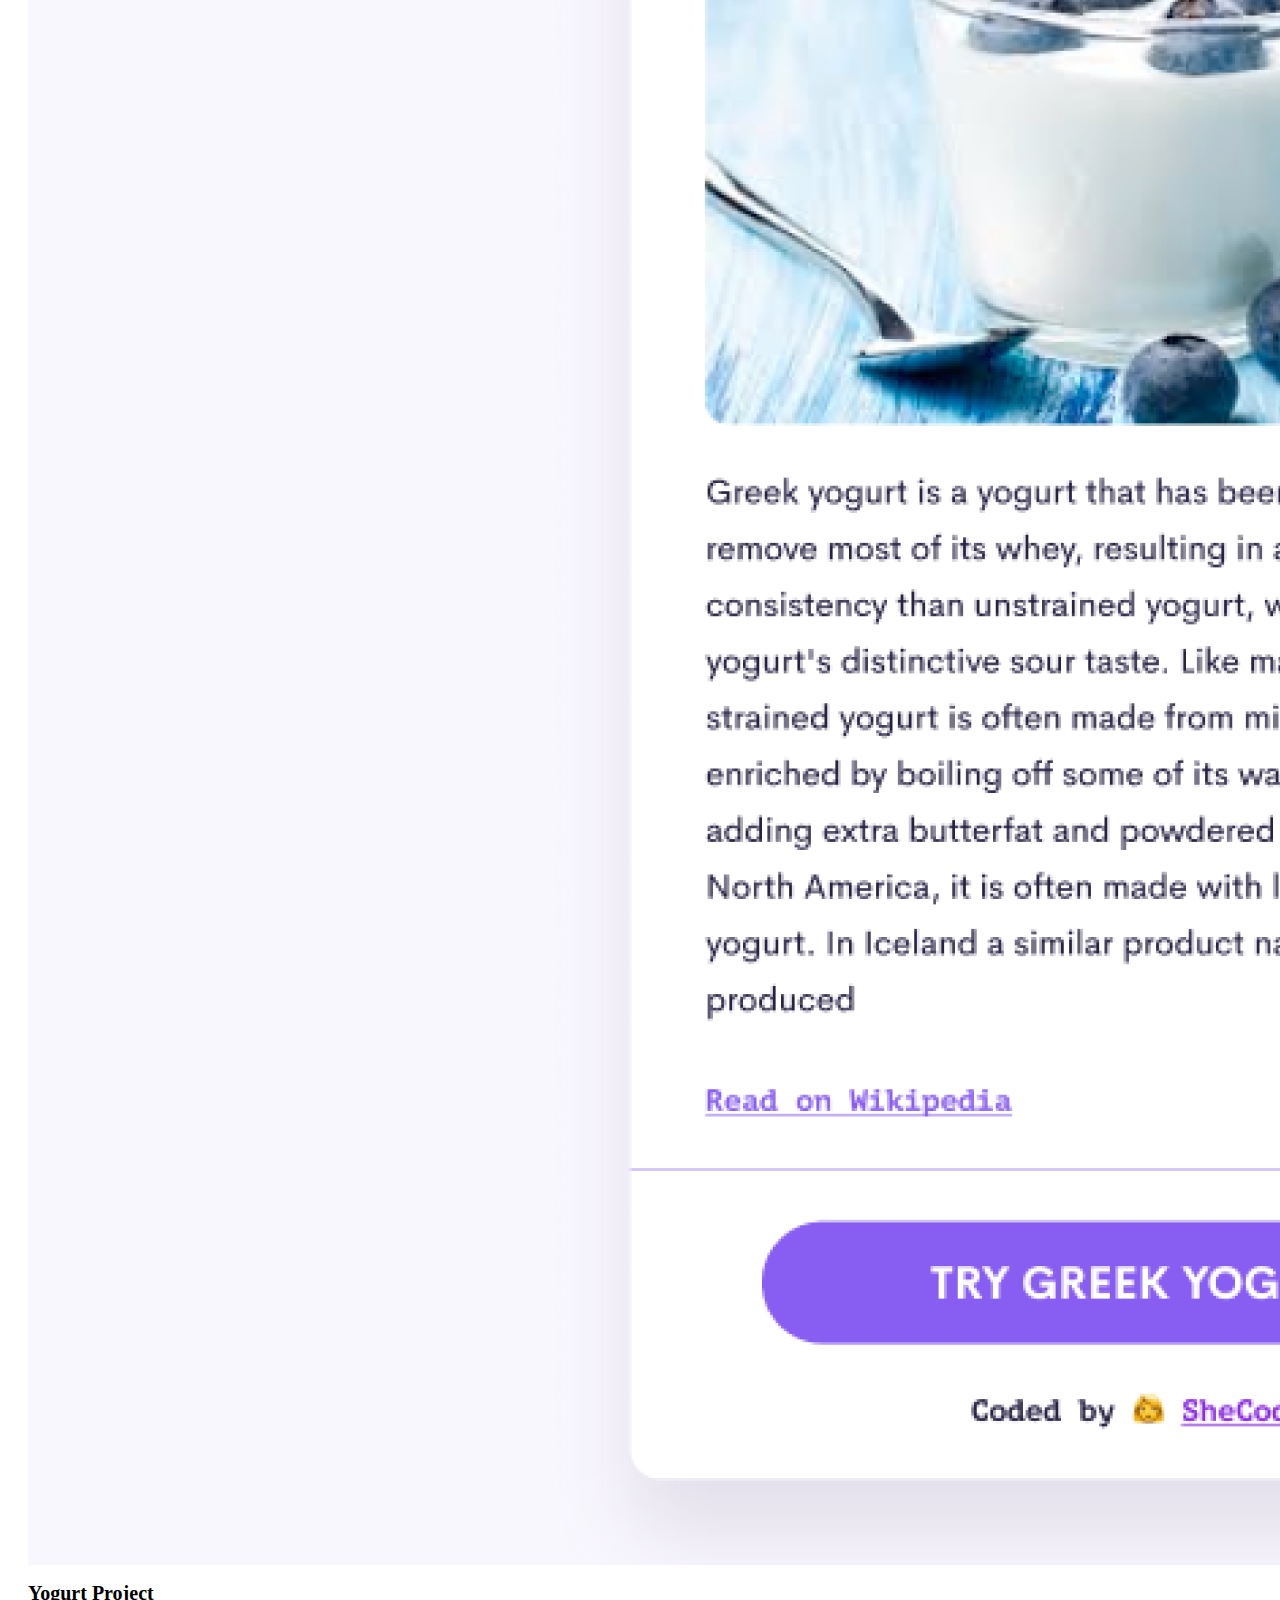
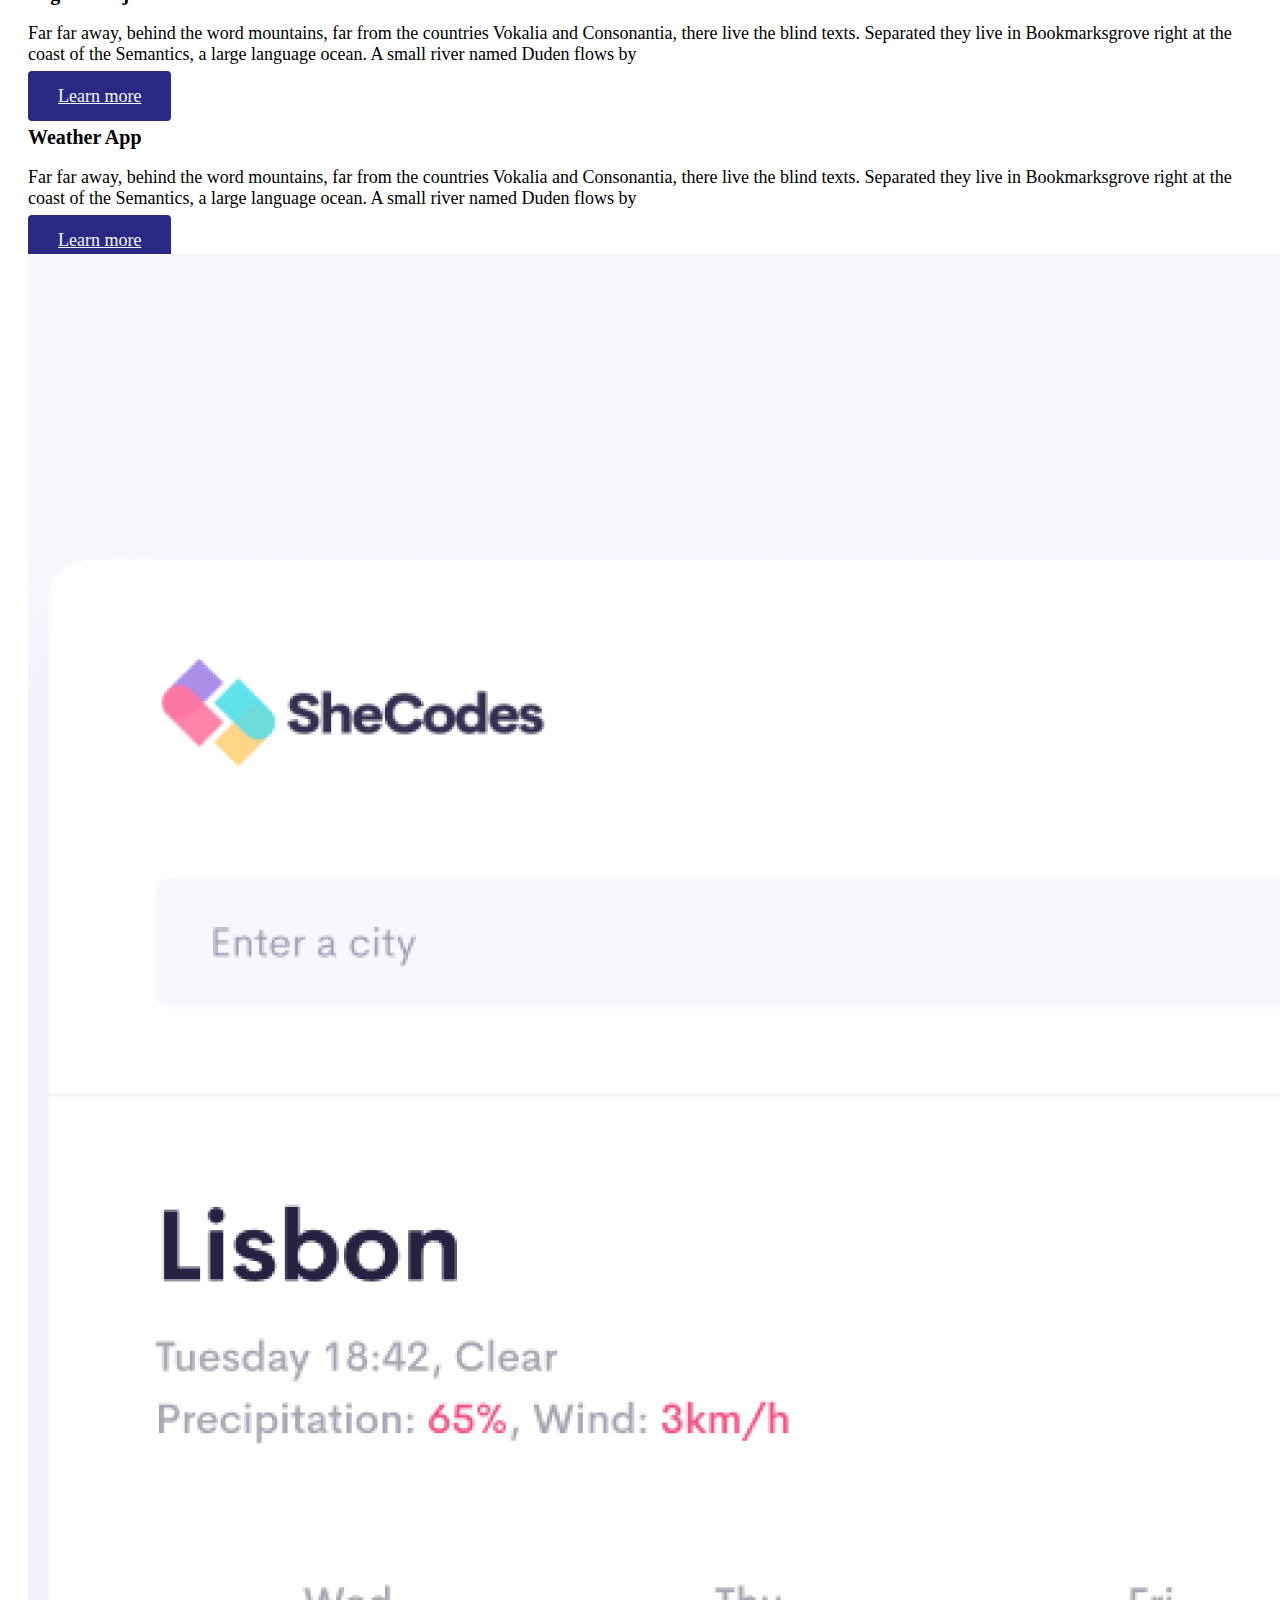
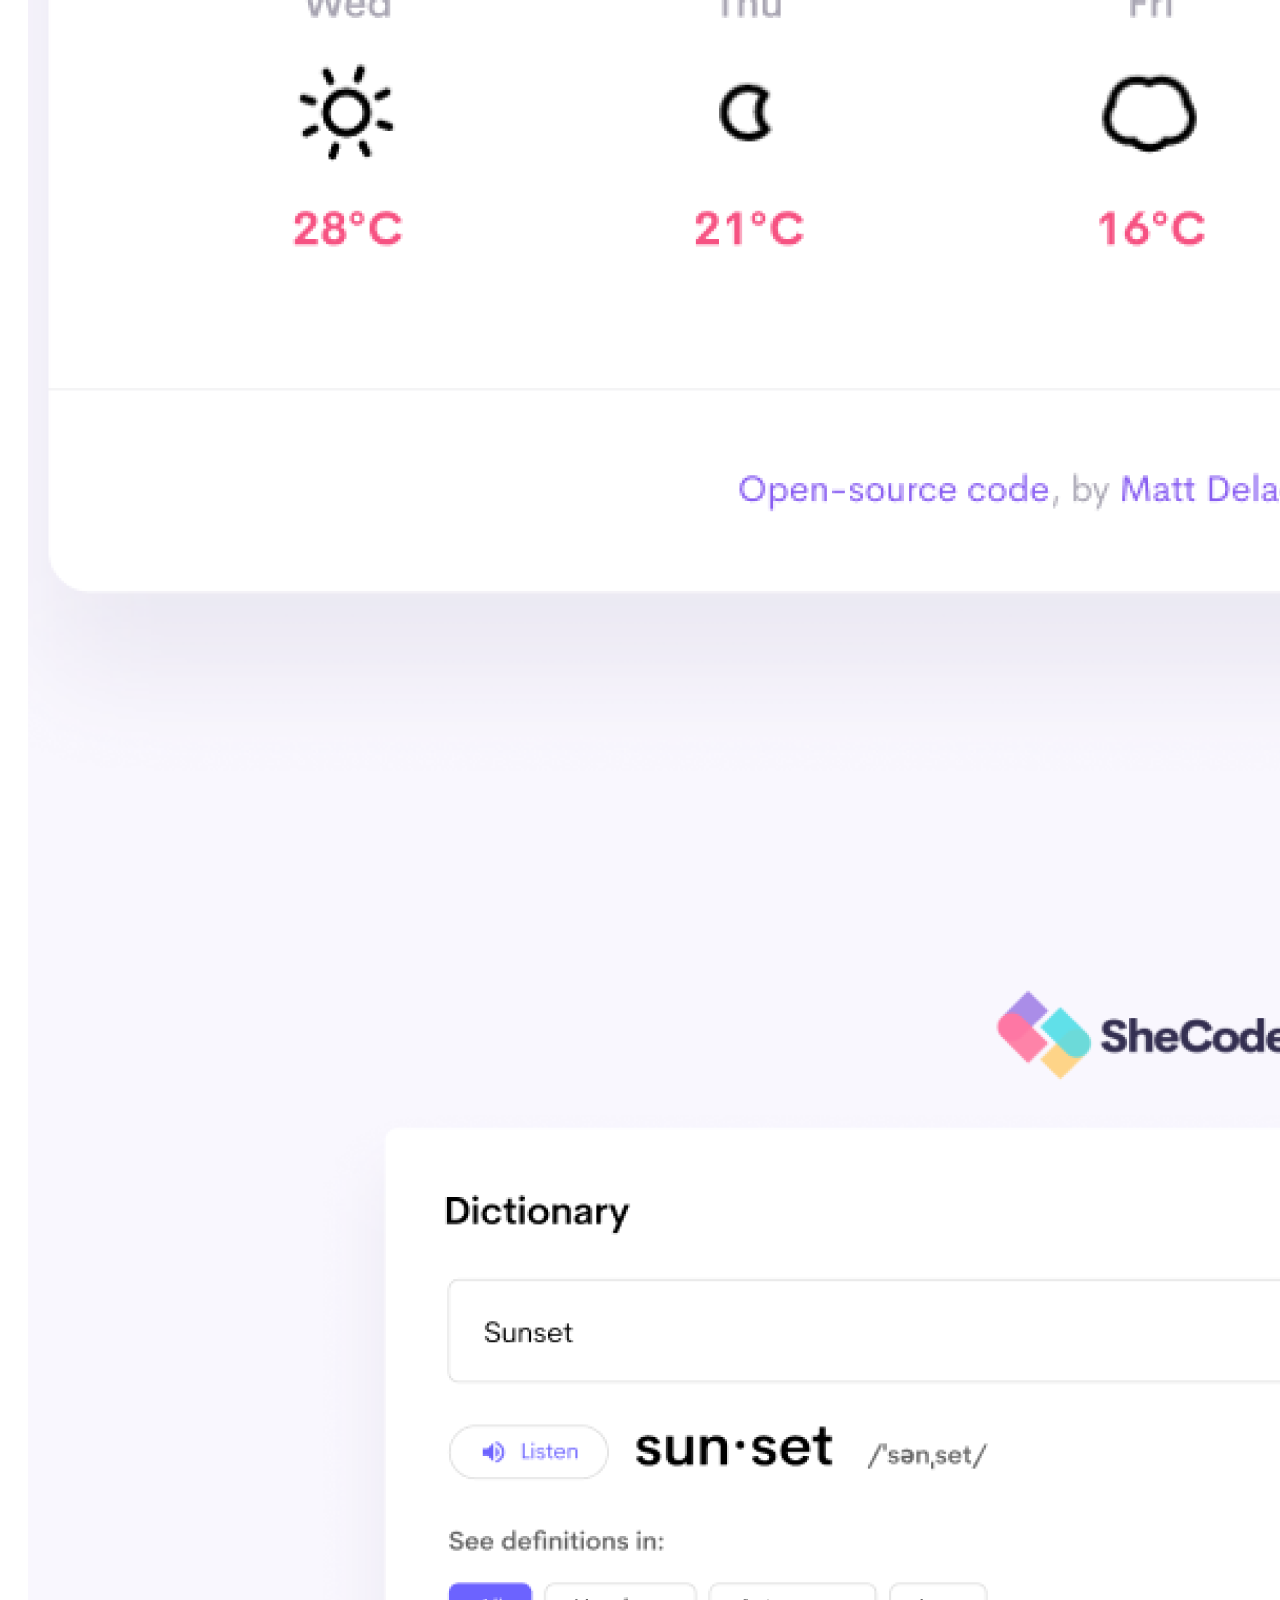
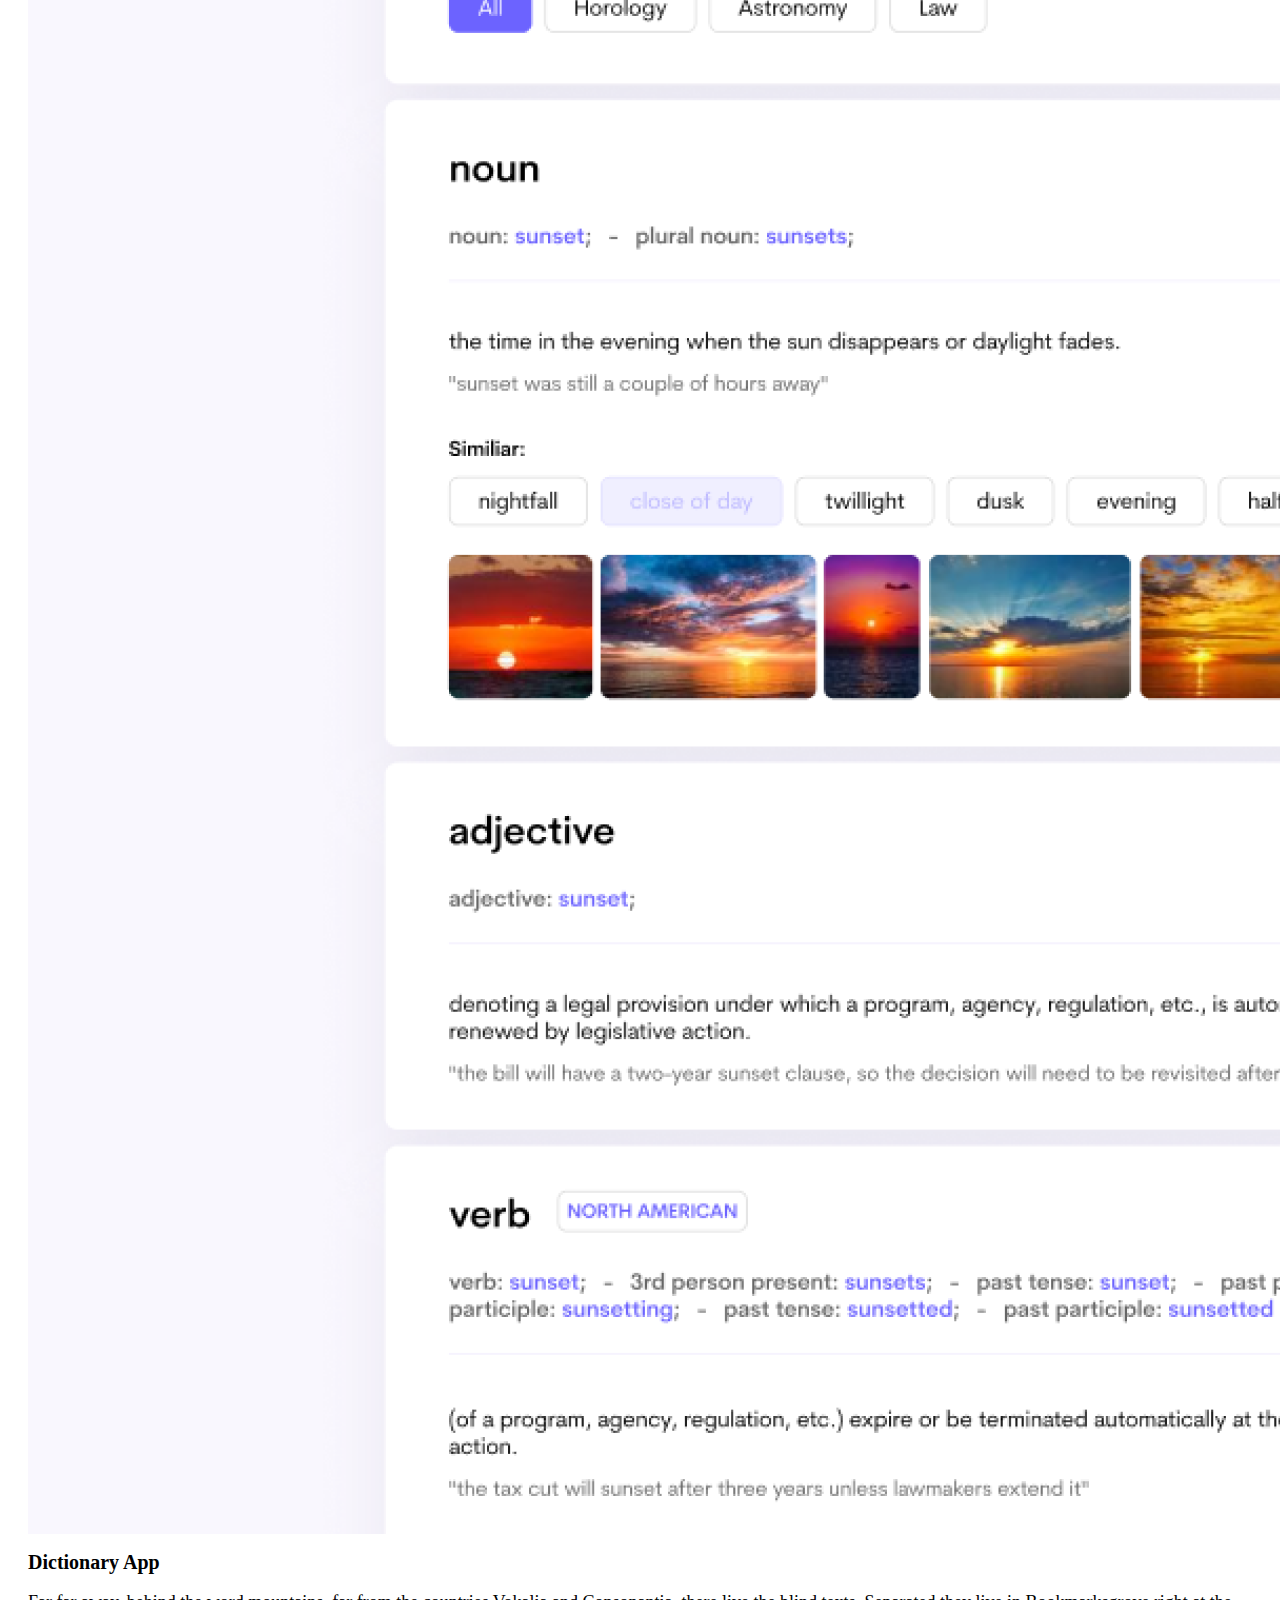
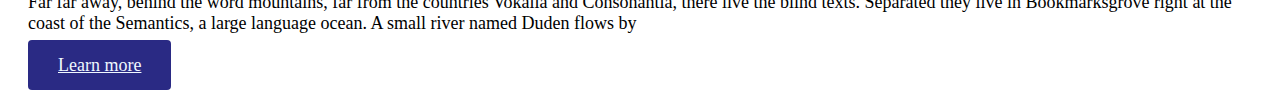
==== commit c788fdce: "add navbar" ====
--- a/index.html
+++ b/index.html
@@ -25,6 +25,33 @@
     />
   </head>
   <body>
+    <div class="container">
+      <nav class="d-flex justify-content-between">
+        <a href="/">
+          <img src="./images/logo.png" class="logo d-none d-md-block" alt="" />
+          <img
+            src="images/logo.png"
+            class="logo d-block d-md-none"
+            alt=""
+          />
+        </a>
+        <ul>
+          <li class="active">
+            <a href="#"> Home</a>
+          </li>
+          <li>
+            <a href="./about.html"> About</a>
+          </li>
+          <li>
+            <a href="./work.html"> Work</a>
+          </li>
+          <li>
+            <a href="./contact.html"> Contact</a>
+          </li>
+        </ul>
+      </nav>
+    </div>
+
     <div class="main">
       <p>
         <i class="fa fa-hand-stop-o"></i>
--- a/src/styles.css
+++ b/src/styles.css
@@ -29,9 +29,10 @@
 
 }
 .container{
-    padding: 50px;
+    padding: 20px;
     font-family: "Playfair Display", serif;
     font-weight: border;
+    font-size: 20px;
 }
 
 #contact{
@@ -49,8 +50,42 @@
     font-family: 'Itim', cursive;
 }
 
+.logo {
+  max-height: 40px;
+}
+
+nav {
+  padding: 20px 0;
+}
+
+nav ul {
+  padding: 0;
+  margin: 0;
+}
+
+nav li {
+  display: inline;
+  list-style: none;
+  line-height: 42px;
+  margin-left: 15px;
+}
+
+nav a {
+  text-decoration: none;
+  color: #272142;
+  transition: all 100ms ease-in-out;
+}
+
+nav a:hover,
+nav li.active a {
+  color: #120b93;
+}
+
+
 
 @media (max-width: 900px) {
+
+
     h1 {
       font-size: 44px;
       line-height: 2;
@@ -72,8 +107,6 @@
       text-align: center;
       padding: 0;
     }
-  
-   
     }
 
     .btn{
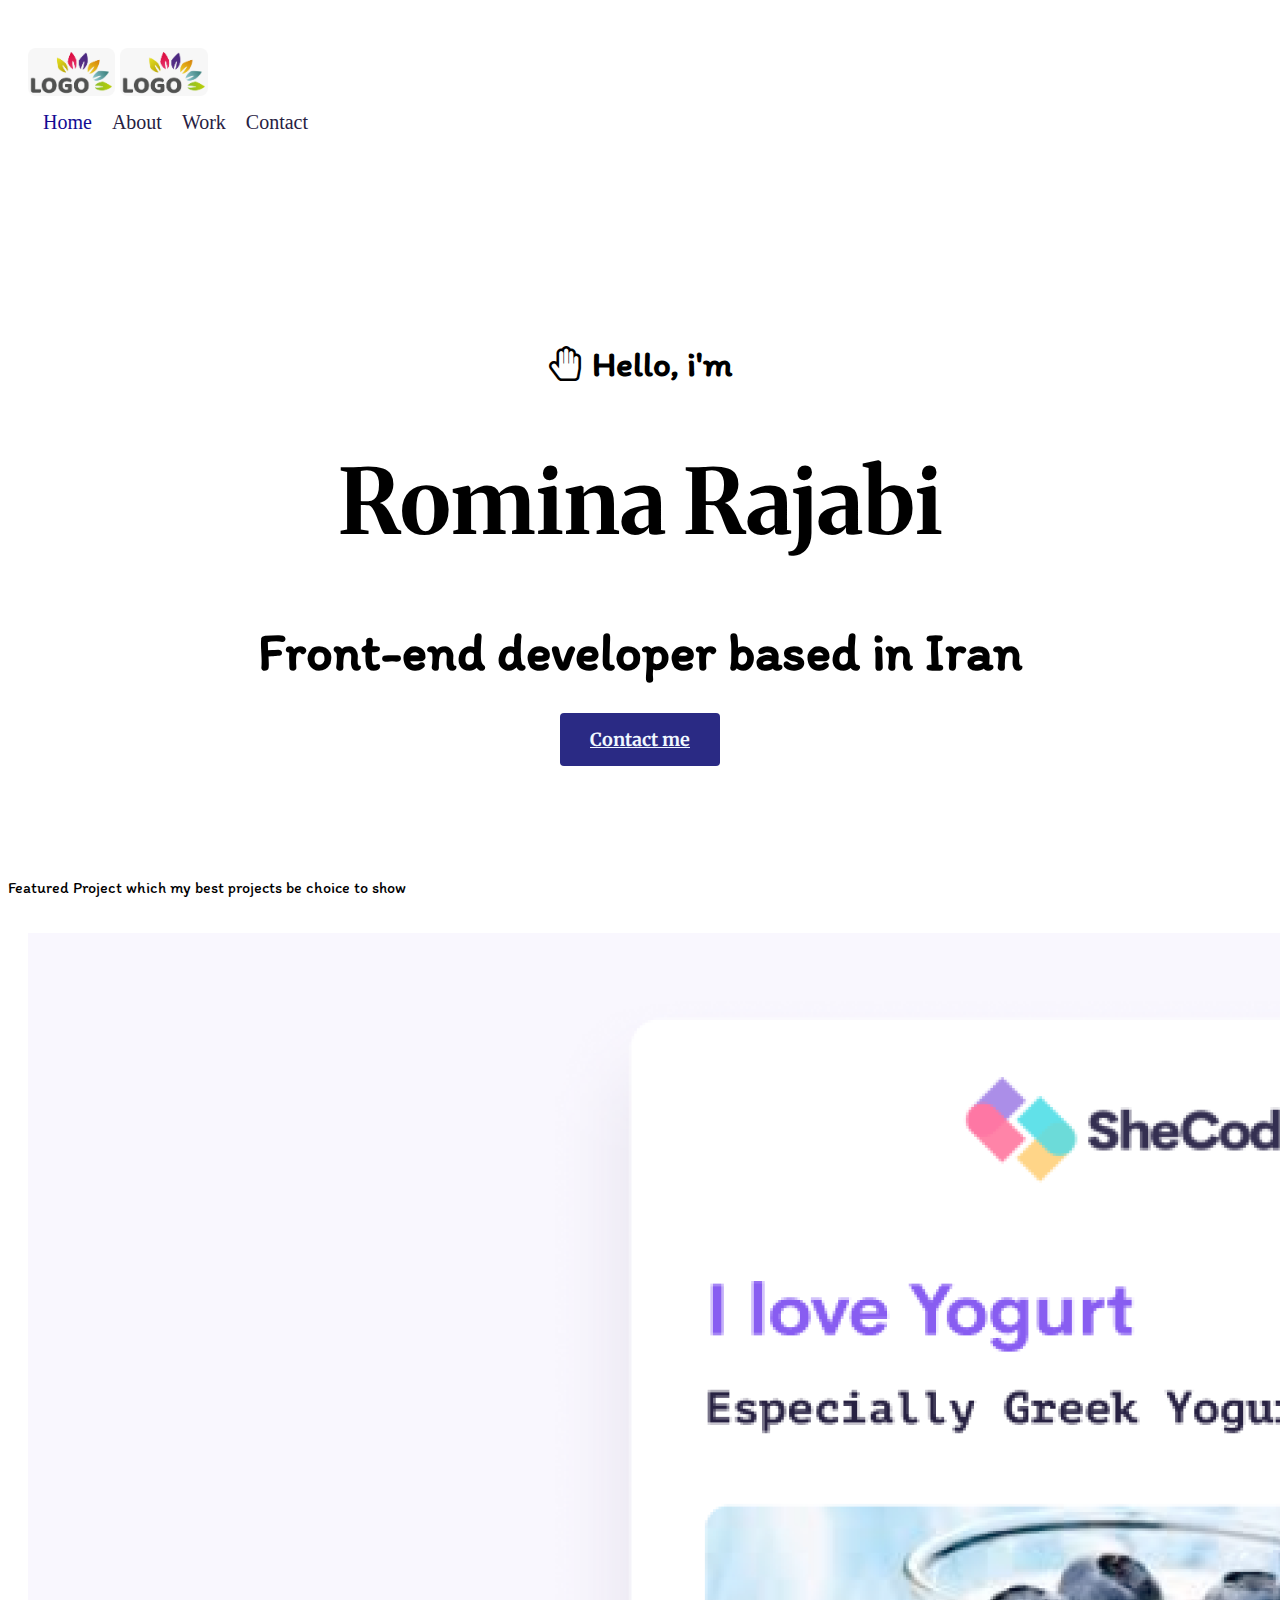
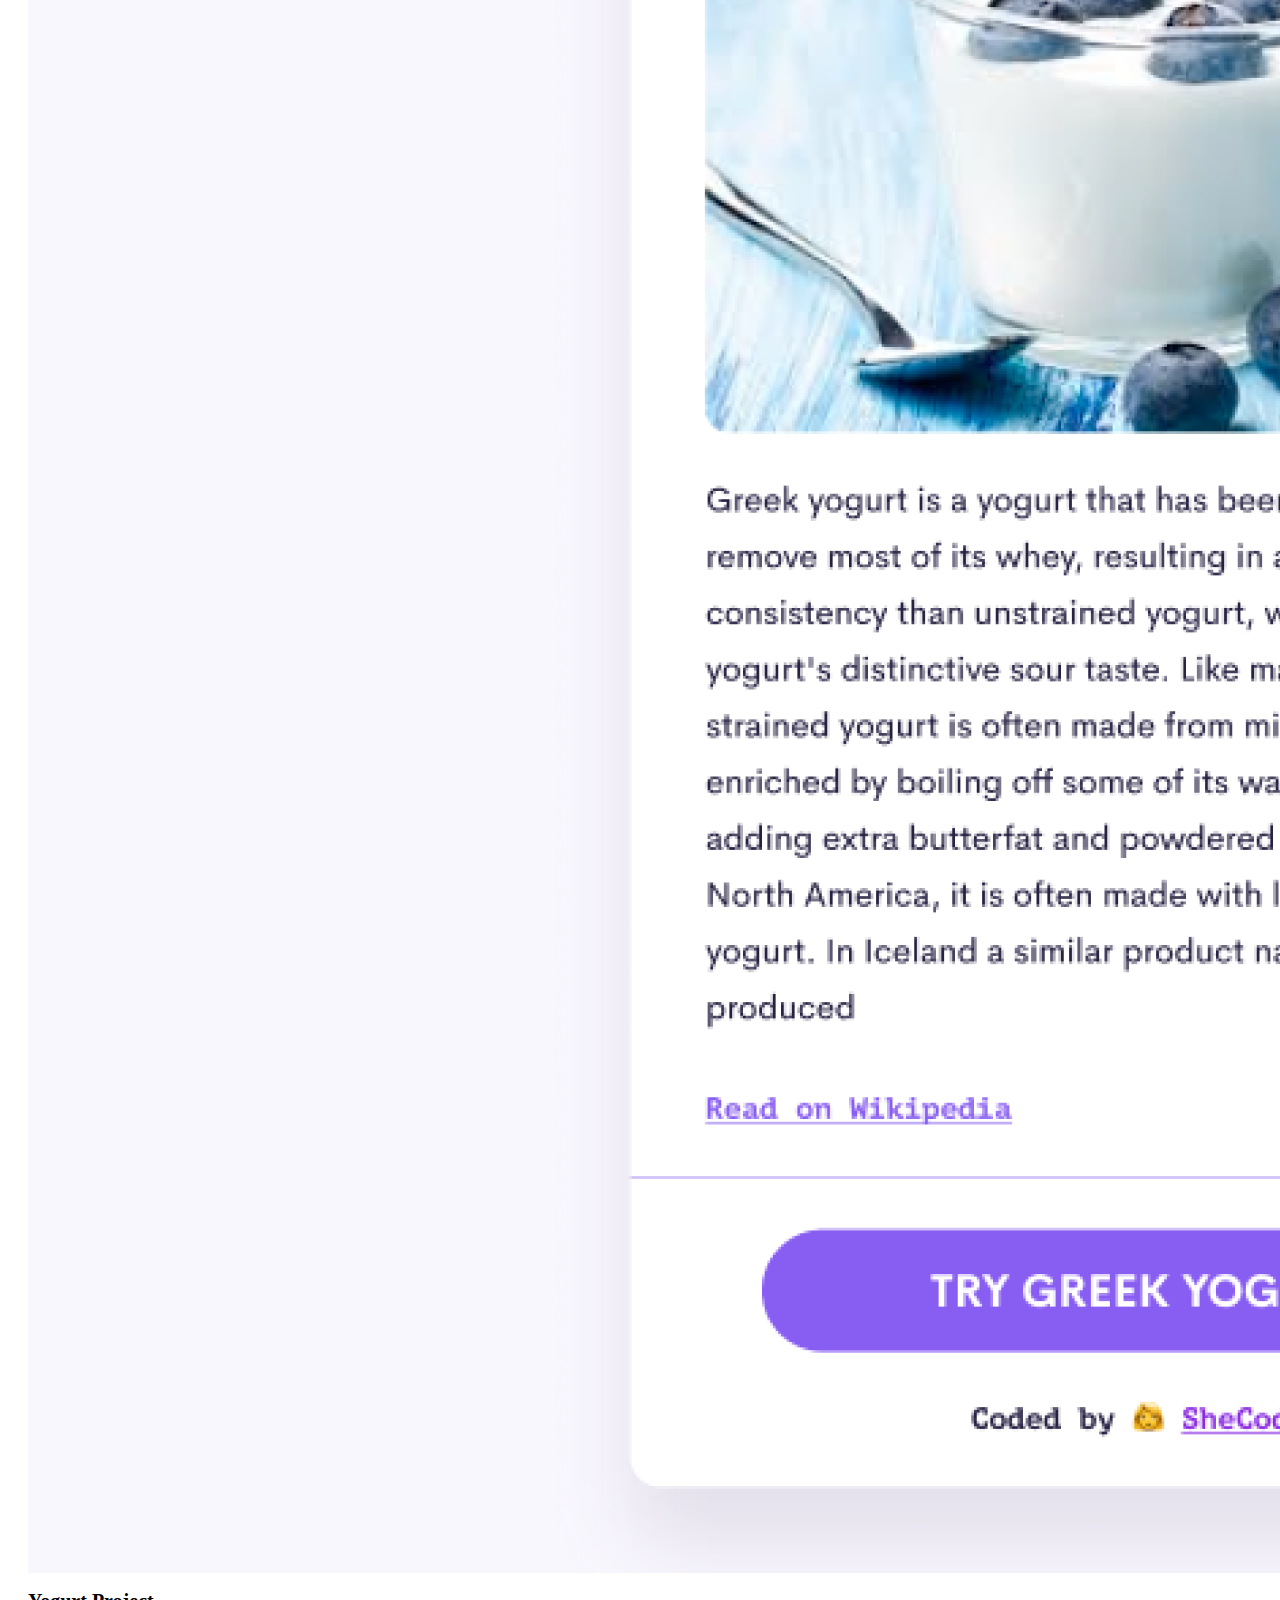
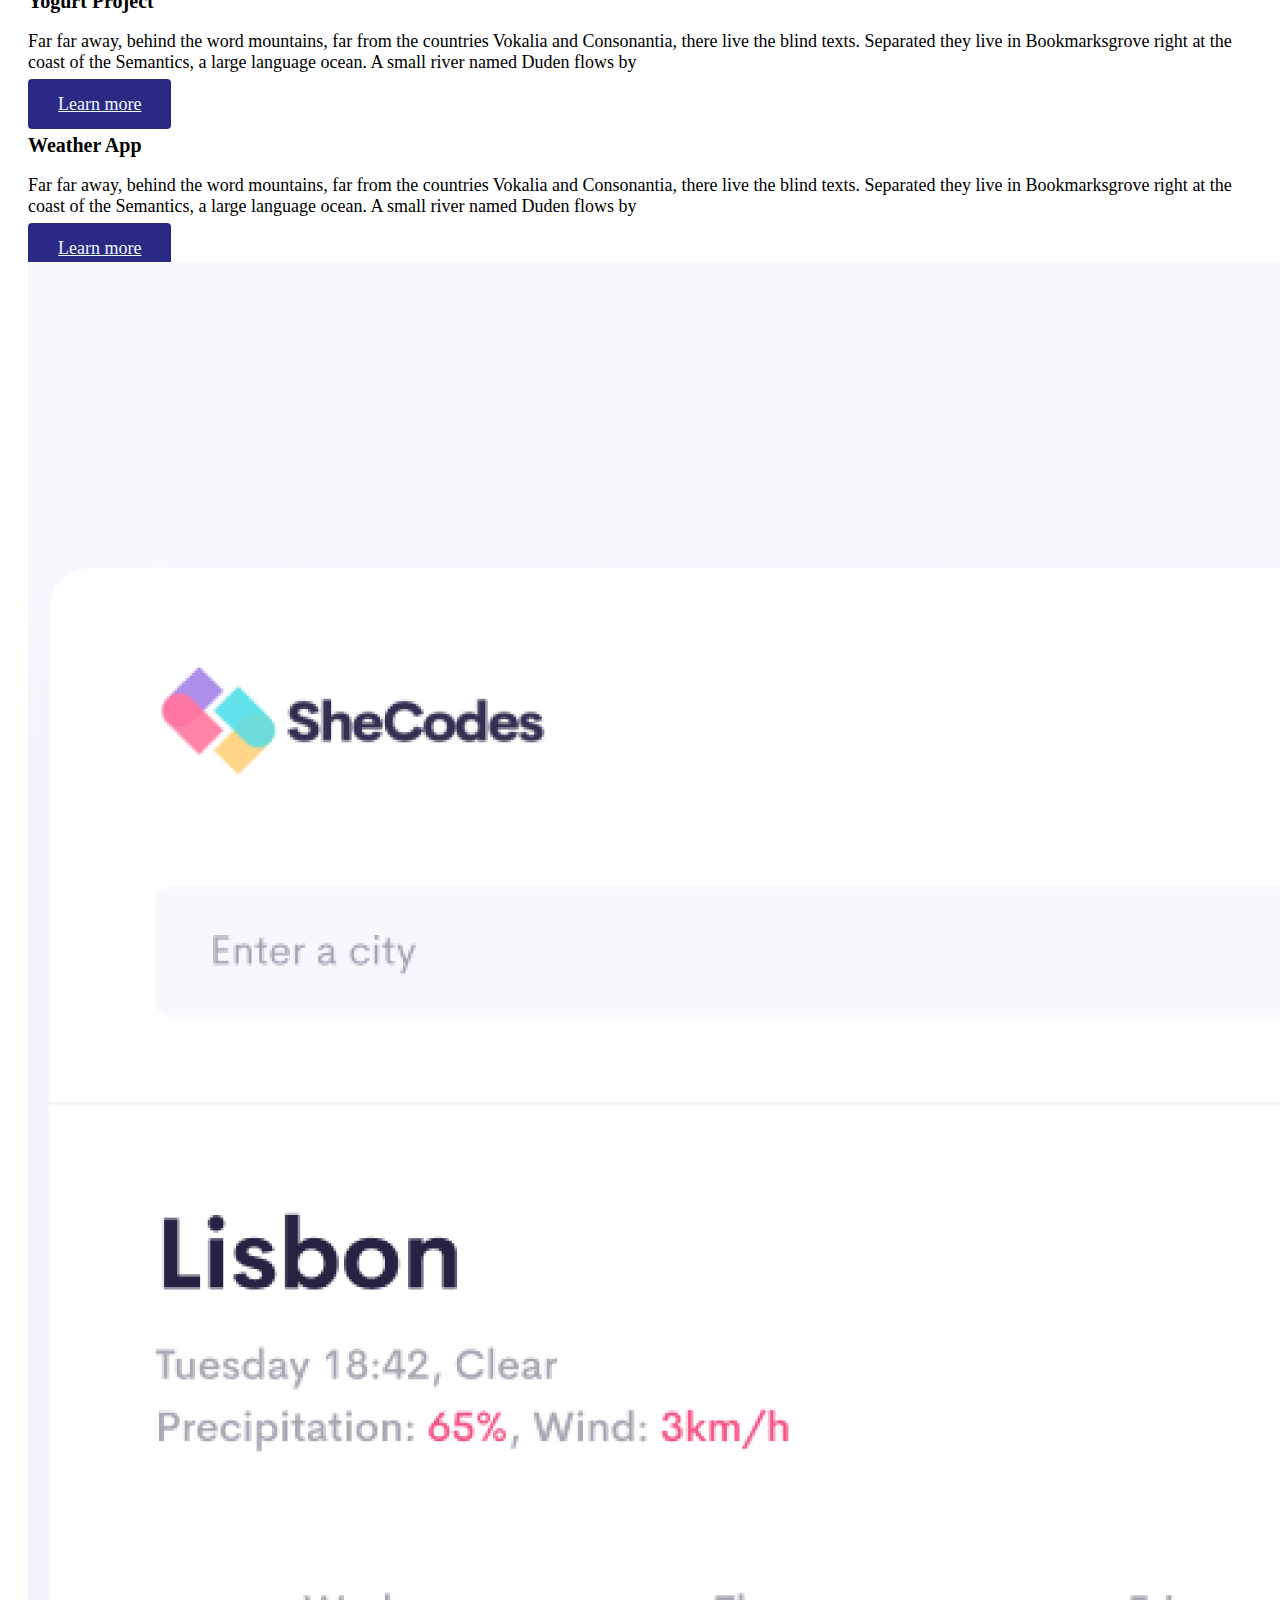
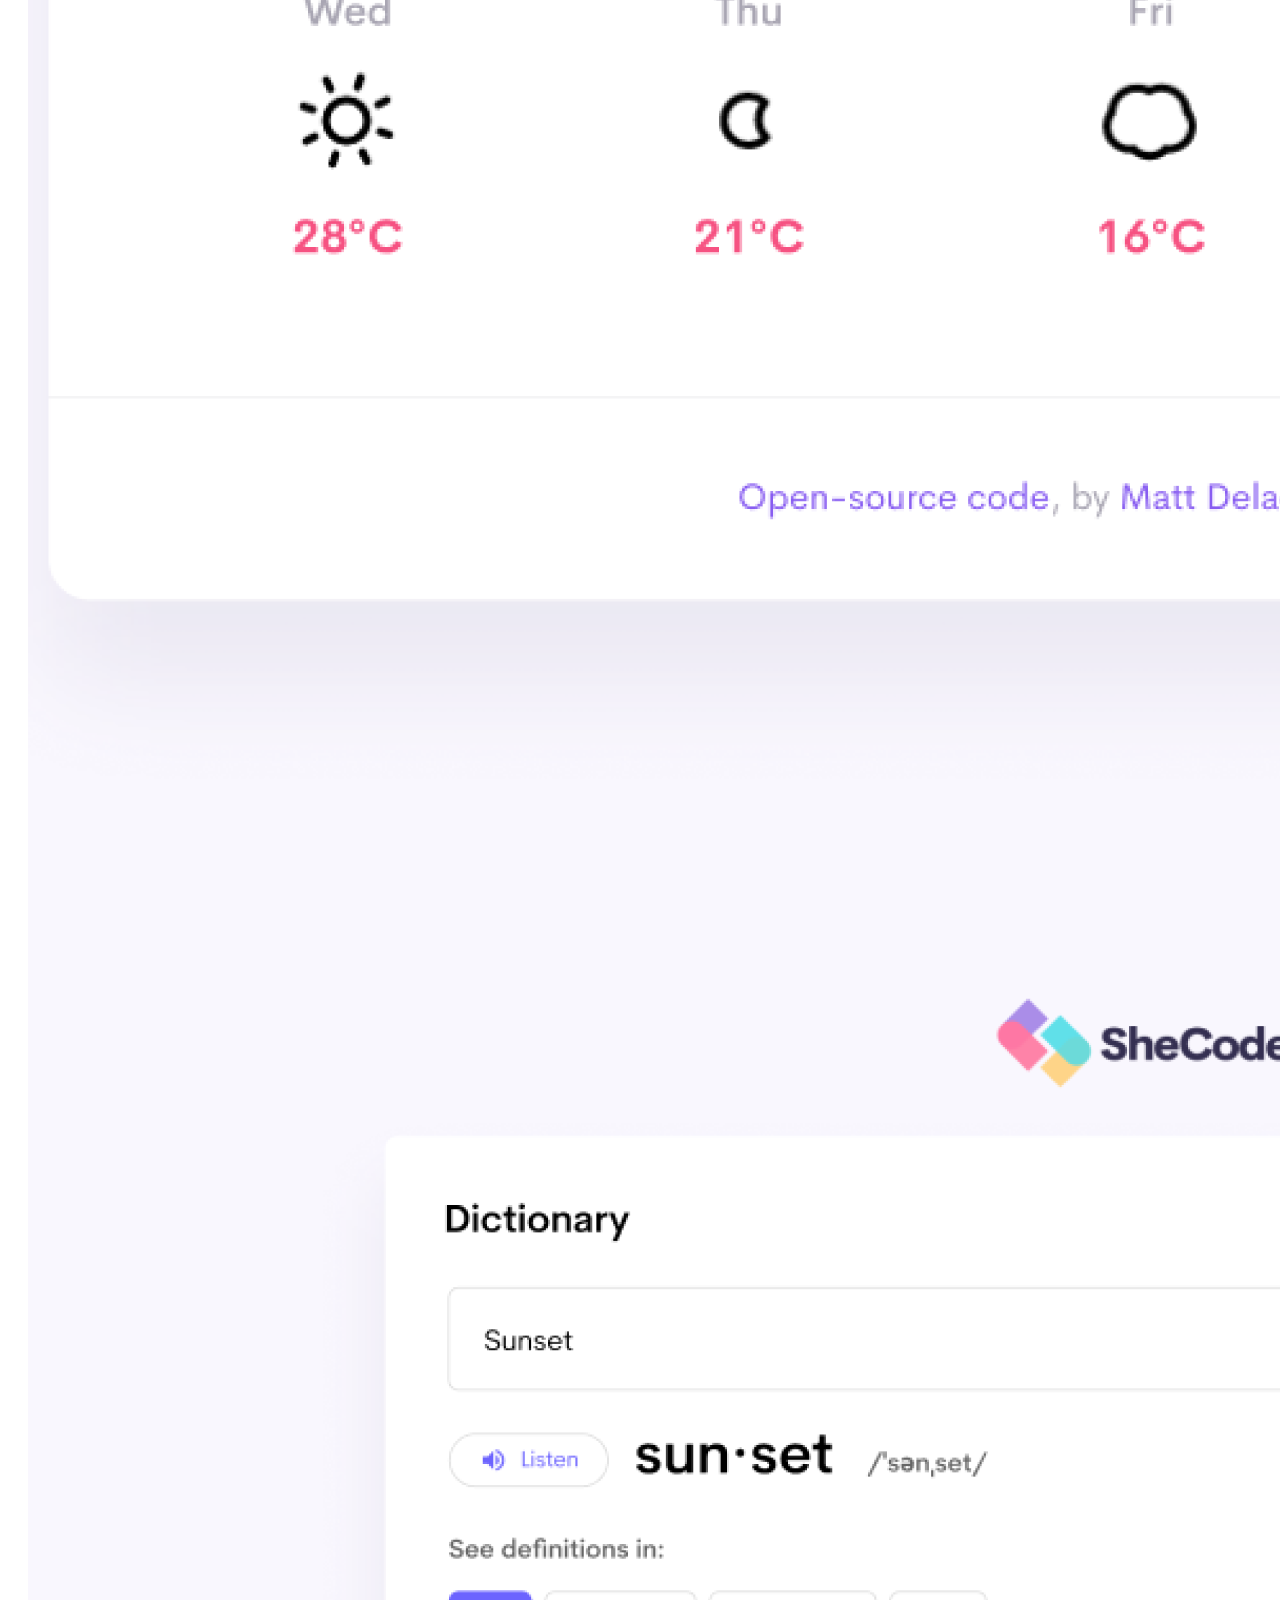
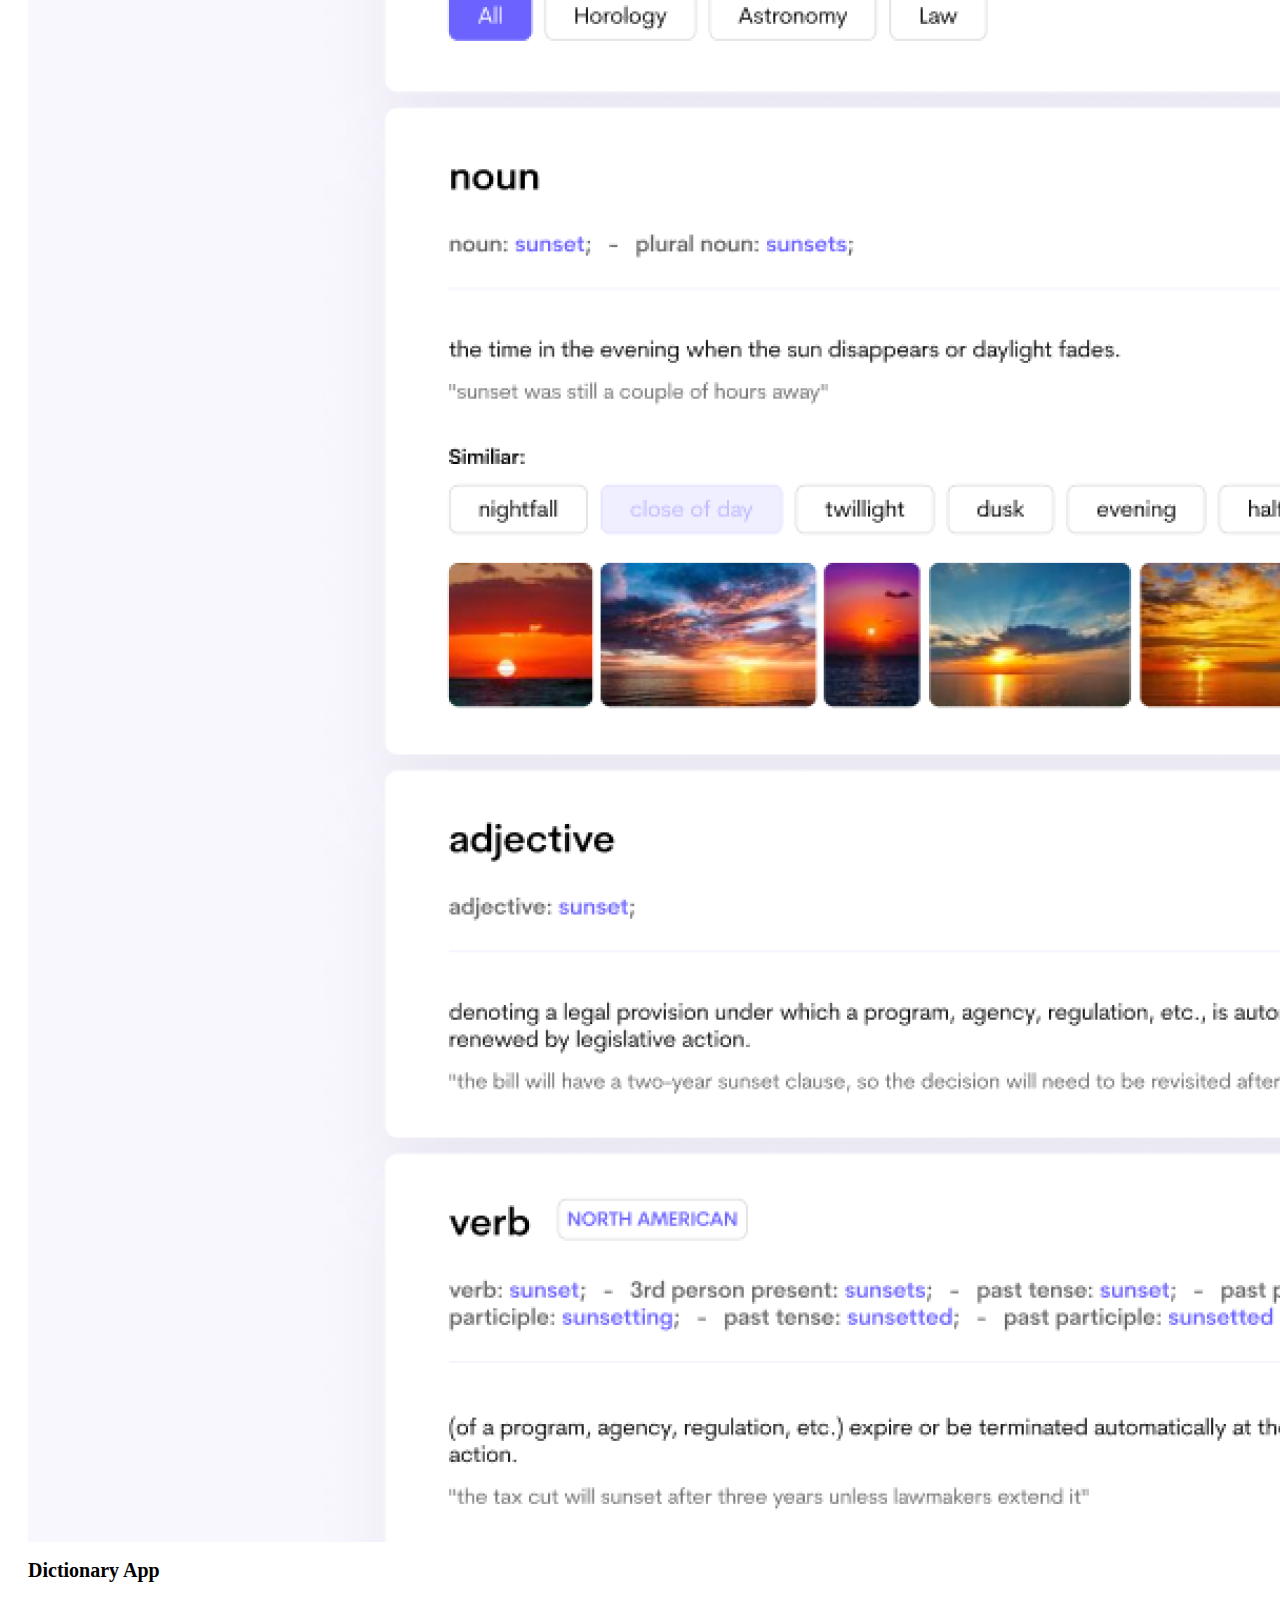
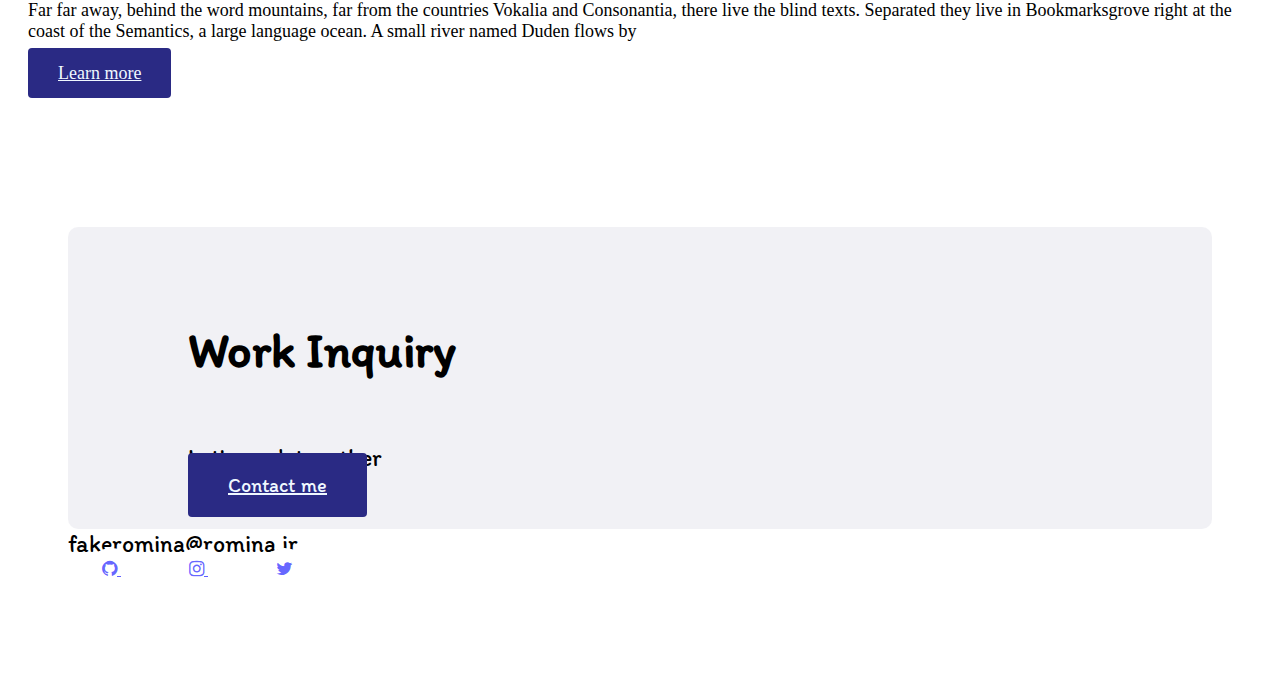
==== commit 132af744: "add footer" ====
--- a/index.html
+++ b/index.html
@@ -29,11 +29,7 @@
       <nav class="d-flex justify-content-between">
         <a href="/">
           <img src="./images/logo.png" class="logo d-none d-md-block" alt="" />
-          <img
-            src="images/logo.png"
-            class="logo d-block d-md-none"
-            alt=""
-          />
+          <img src="images/logo.png" class="logo d-block d-md-none" alt="" />
         </a>
         <ul>
           <li class="active">
@@ -121,6 +117,41 @@
           </div>
         </div>
       </div>
+      <footer>
+        <div class="contact-box justify-content-between mb-5 d-none d-md-flex">
+          <div>
+            <h4>Work Inquiry</h4>
+            <p class="text-muted">Let's work together</p>
+          </div>
+          <div>
+            <a href="" class="btn btn-branding mt-3"> Contact me </a>
+          </div>
+        </div>
+        <div class="d-flex justify-content-center mb-5">
+          <a
+            href="mailto:fakeromina@romina.ir"
+            class="email-link"
+          >
+            <span
+              class="__cf_email__"
+              data-cfemail="fakeromina@romina.ir"
+              >fakeromina@romina.ir</span
+            >
+          </a>
+        </div>
+        <div class="social-links d-flex justify-content-center">
+          <a href="https://www.github.com/Romina" target="_blank">
+            <i class="fa fa-github"></i>
+          </a>
+          <a href="https://www.instragram.com/Romina" target="_blank">
+            <i class="fa fa-instagram"></i>
+
+          </a>
+          <a href="https://www.twitter.com/Romina" target="_blank">
+            <i class="fa fa-twitter"></i>
+          </a>
+        </div>
+      </footer>
     </div>
   </body>
 </html>
--- a/src/styles.css
+++ b/src/styles.css
@@ -51,7 +51,8 @@
 }
 
 .logo {
-  max-height: 40px;
+  max-height: 48px;
+  border-radius: 8px;
 }
 
 nav {
@@ -81,7 +82,55 @@
   color: #120b93;
 }
 
+footer {
+  margin: 60px 0;
+  padding: 60px;
+  
+}
 
+footer .contact-box {
+  background:rgba(213, 213, 225, 0.341);
+  padding: 30px 120px;
+  border-radius: 10px;
+  font-size: 24px;
+}
+
+footer .contact-box p {
+  margin: 0;
+}
+footer h4{
+  font-size: 48px;
+}
+
+footer .btn{
+  font-size: 20px !important;
+  padding: 20px 40px !important;
+}
+
+footer .email-link {
+  text-decoration: none;
+  color: black;
+  font-size: 24px;
+}
+
+footer .email-link:hover {
+  color: rgba(0, 0, 255, 0.62);
+}
+
+footer .social-links a {
+  margin: 0 20px;
+  color: rgba(0, 0, 255, 0.62);
+  background: white;
+  padding: 10px 14px;
+  border-radius: 50%;
+  font-size: 18px;
+  transition: all 100ms ease-in-out;
+}
+
+footer .social-links a:hover {
+  color: white;
+  background: rgba(0, 0, 255, 0.62);
+}
 
 @media (max-width: 900px) {
 
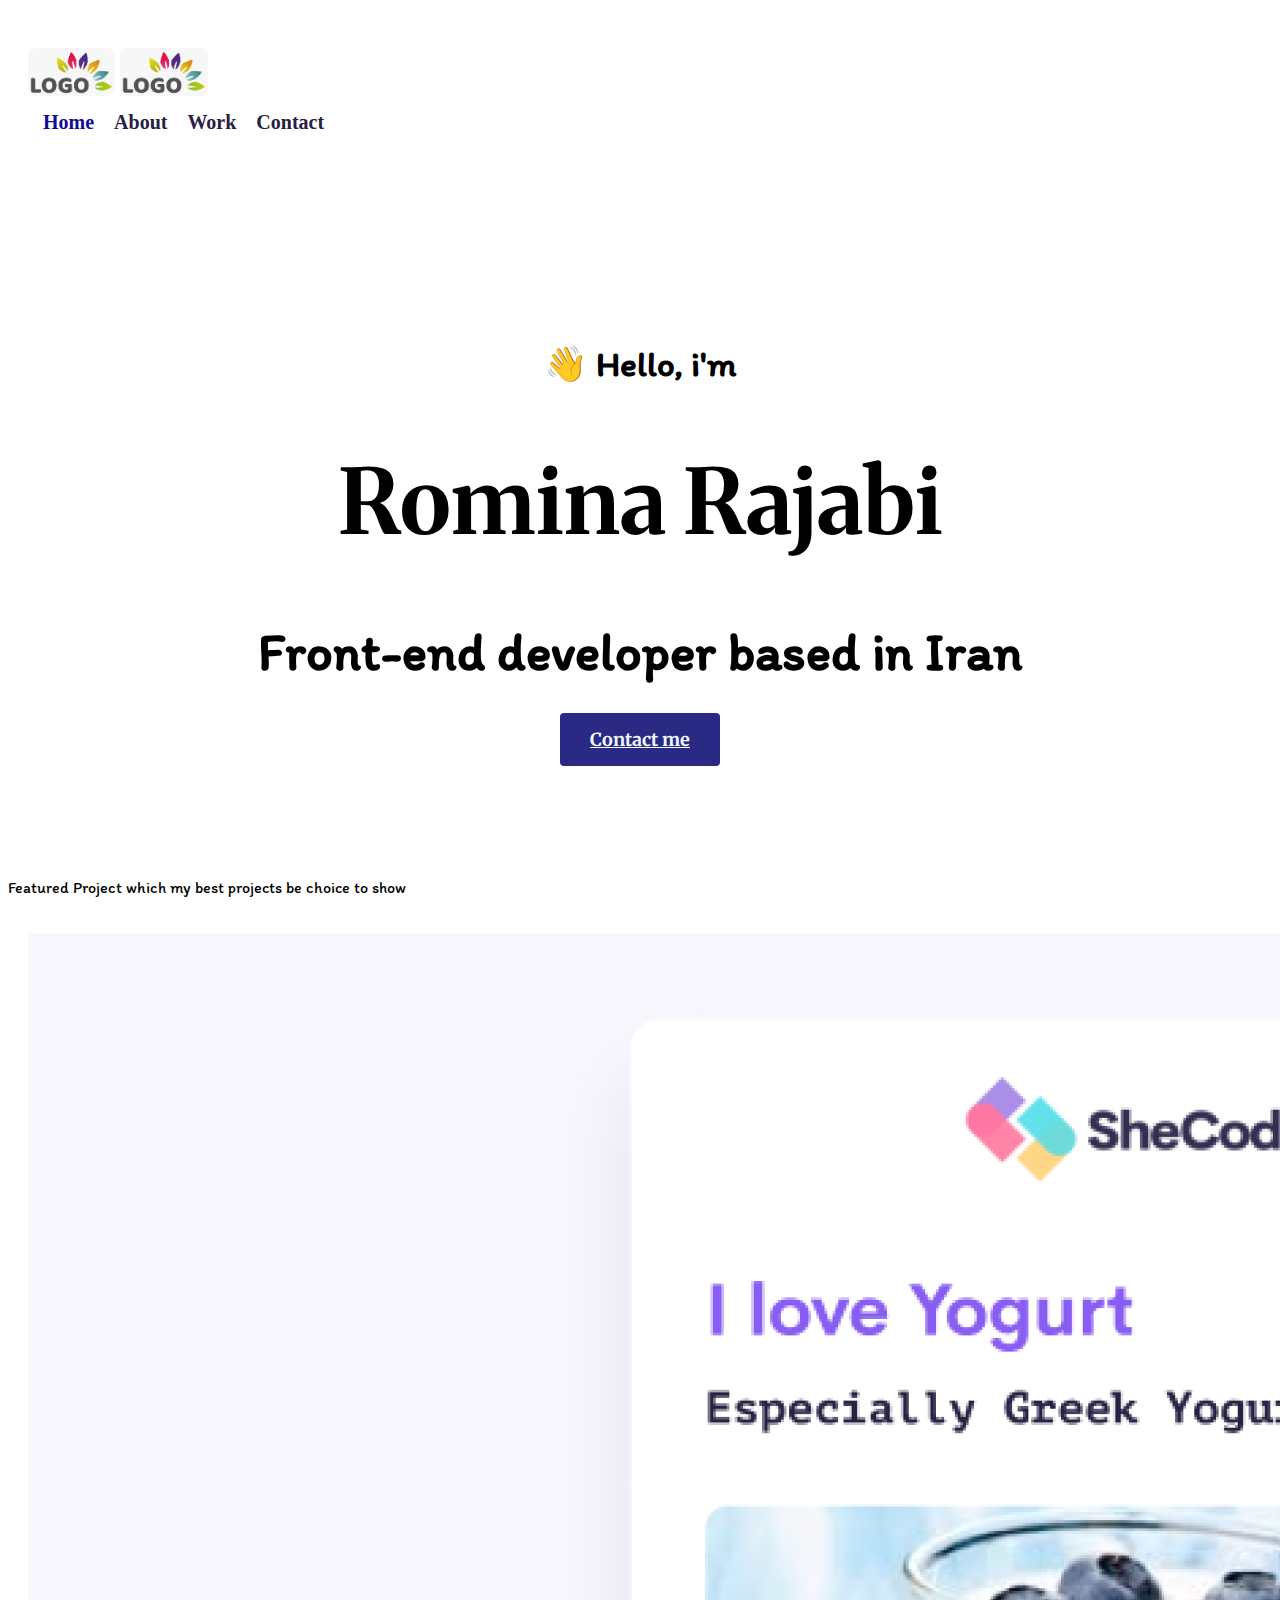
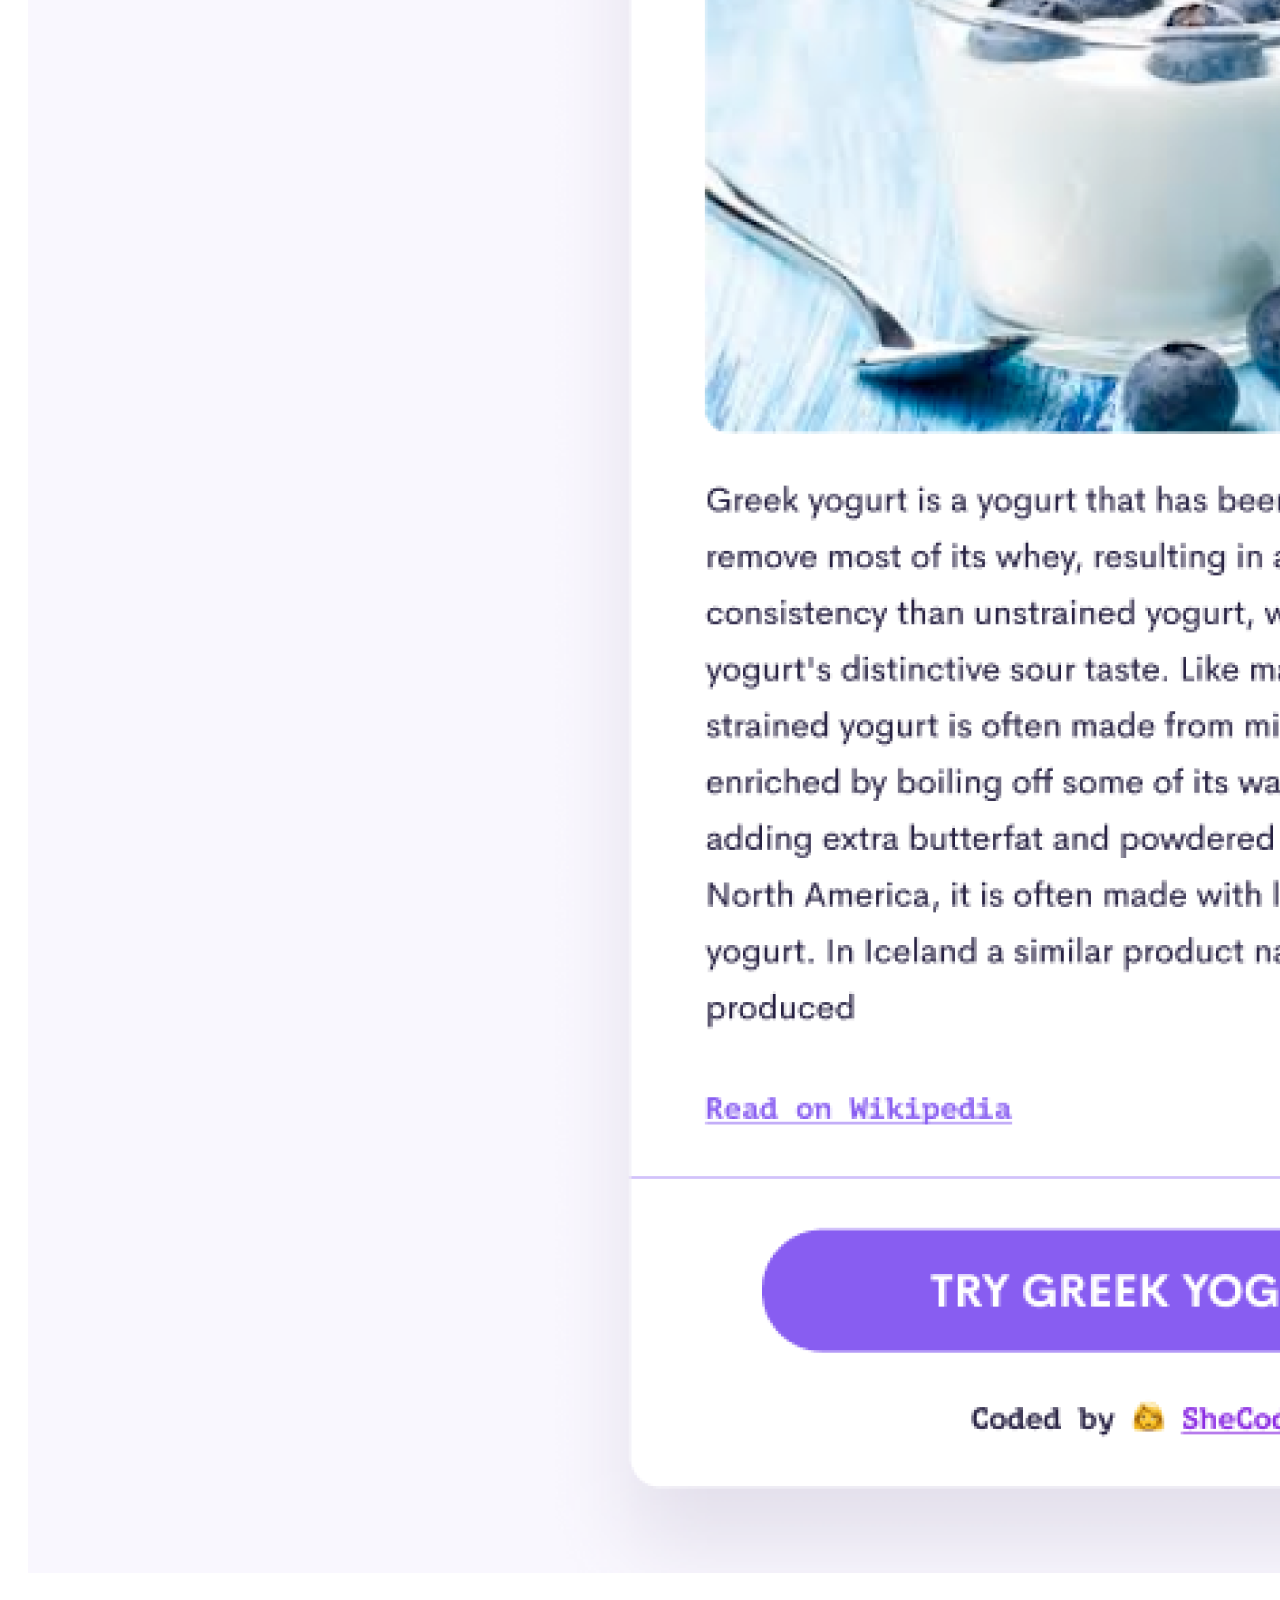
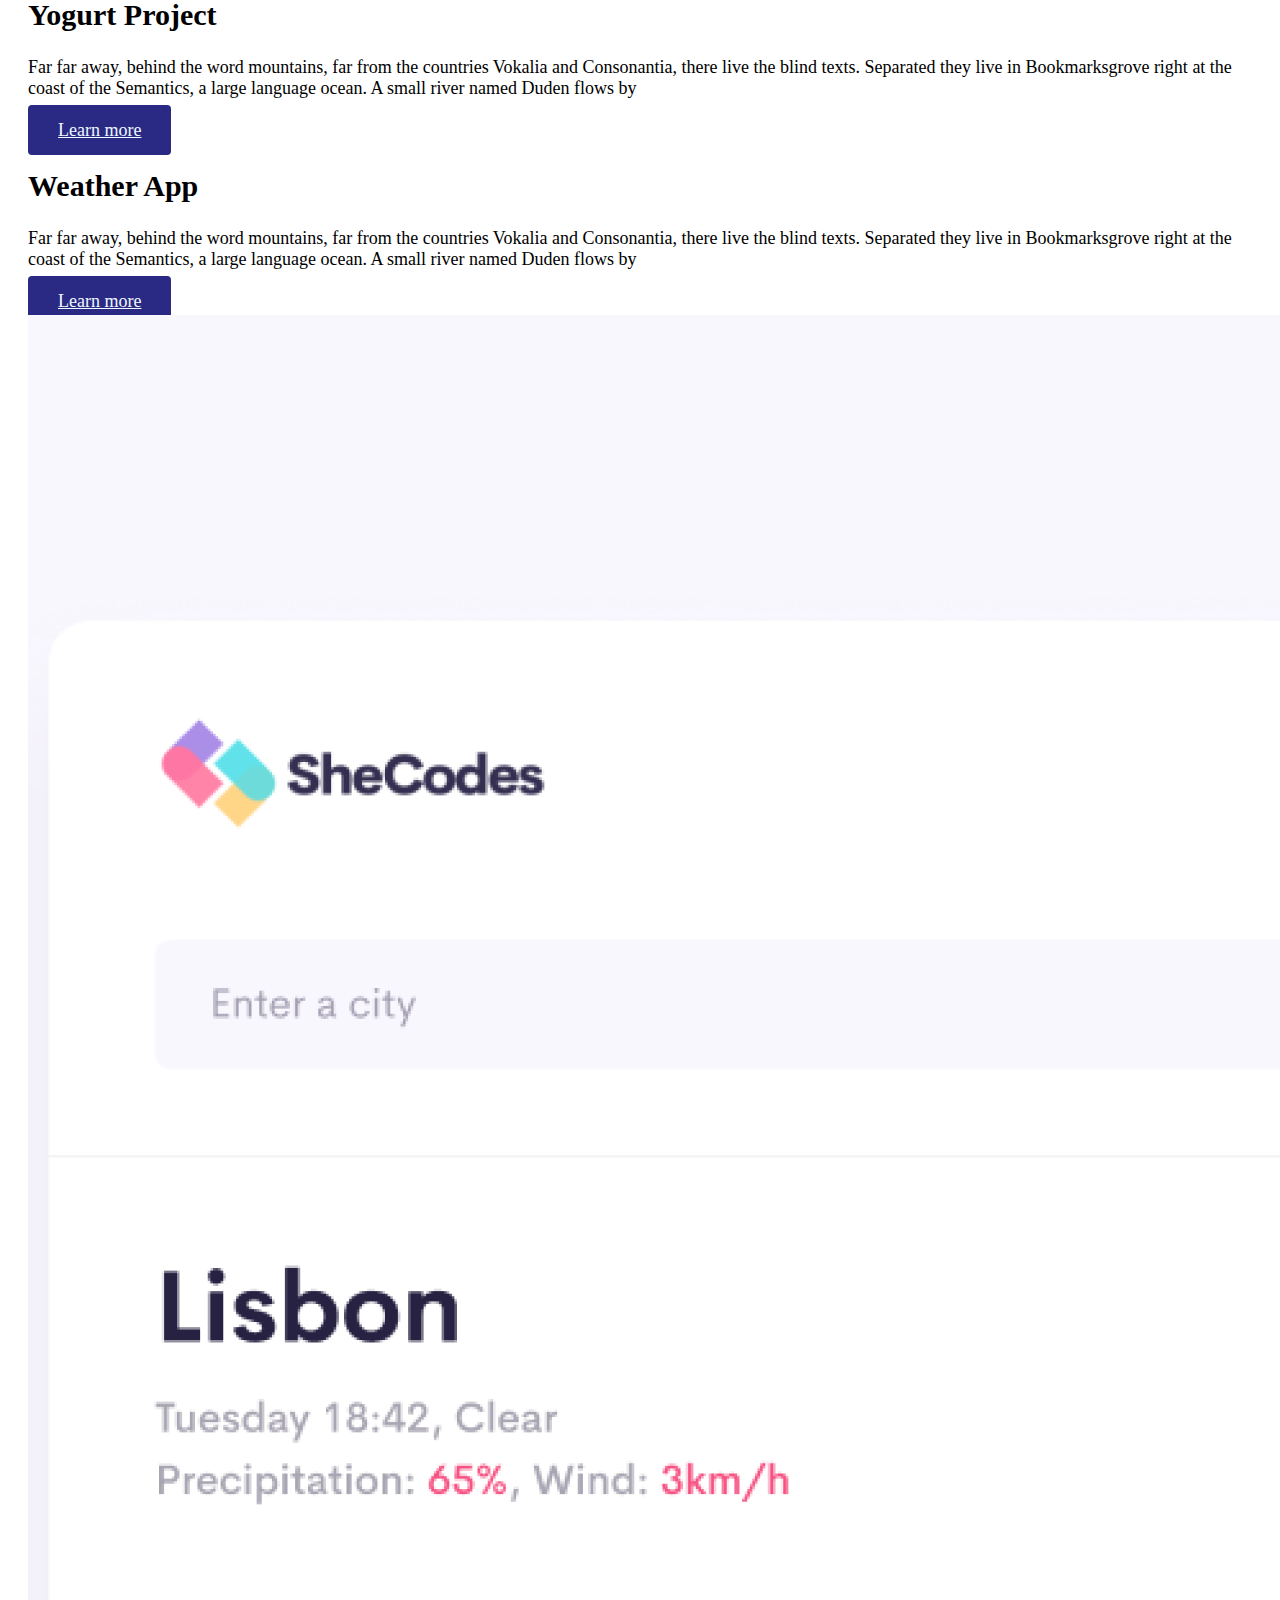
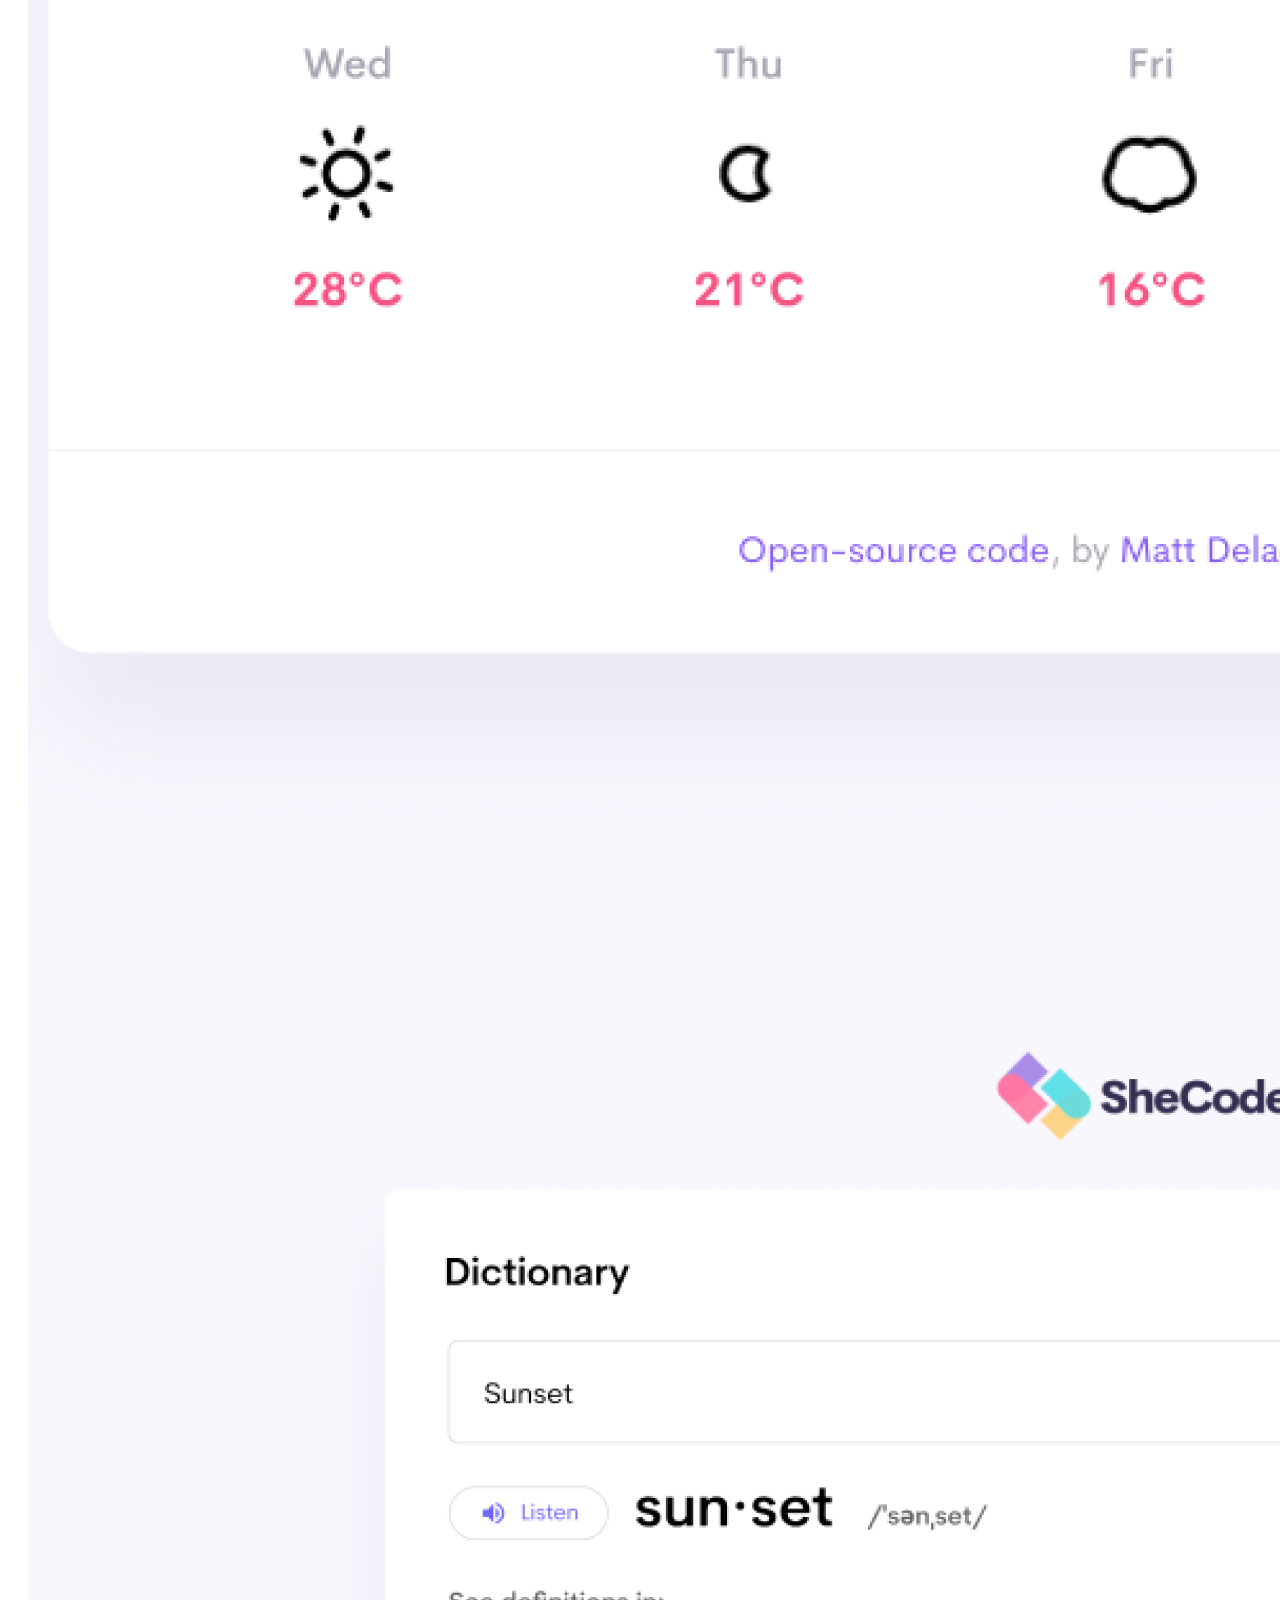
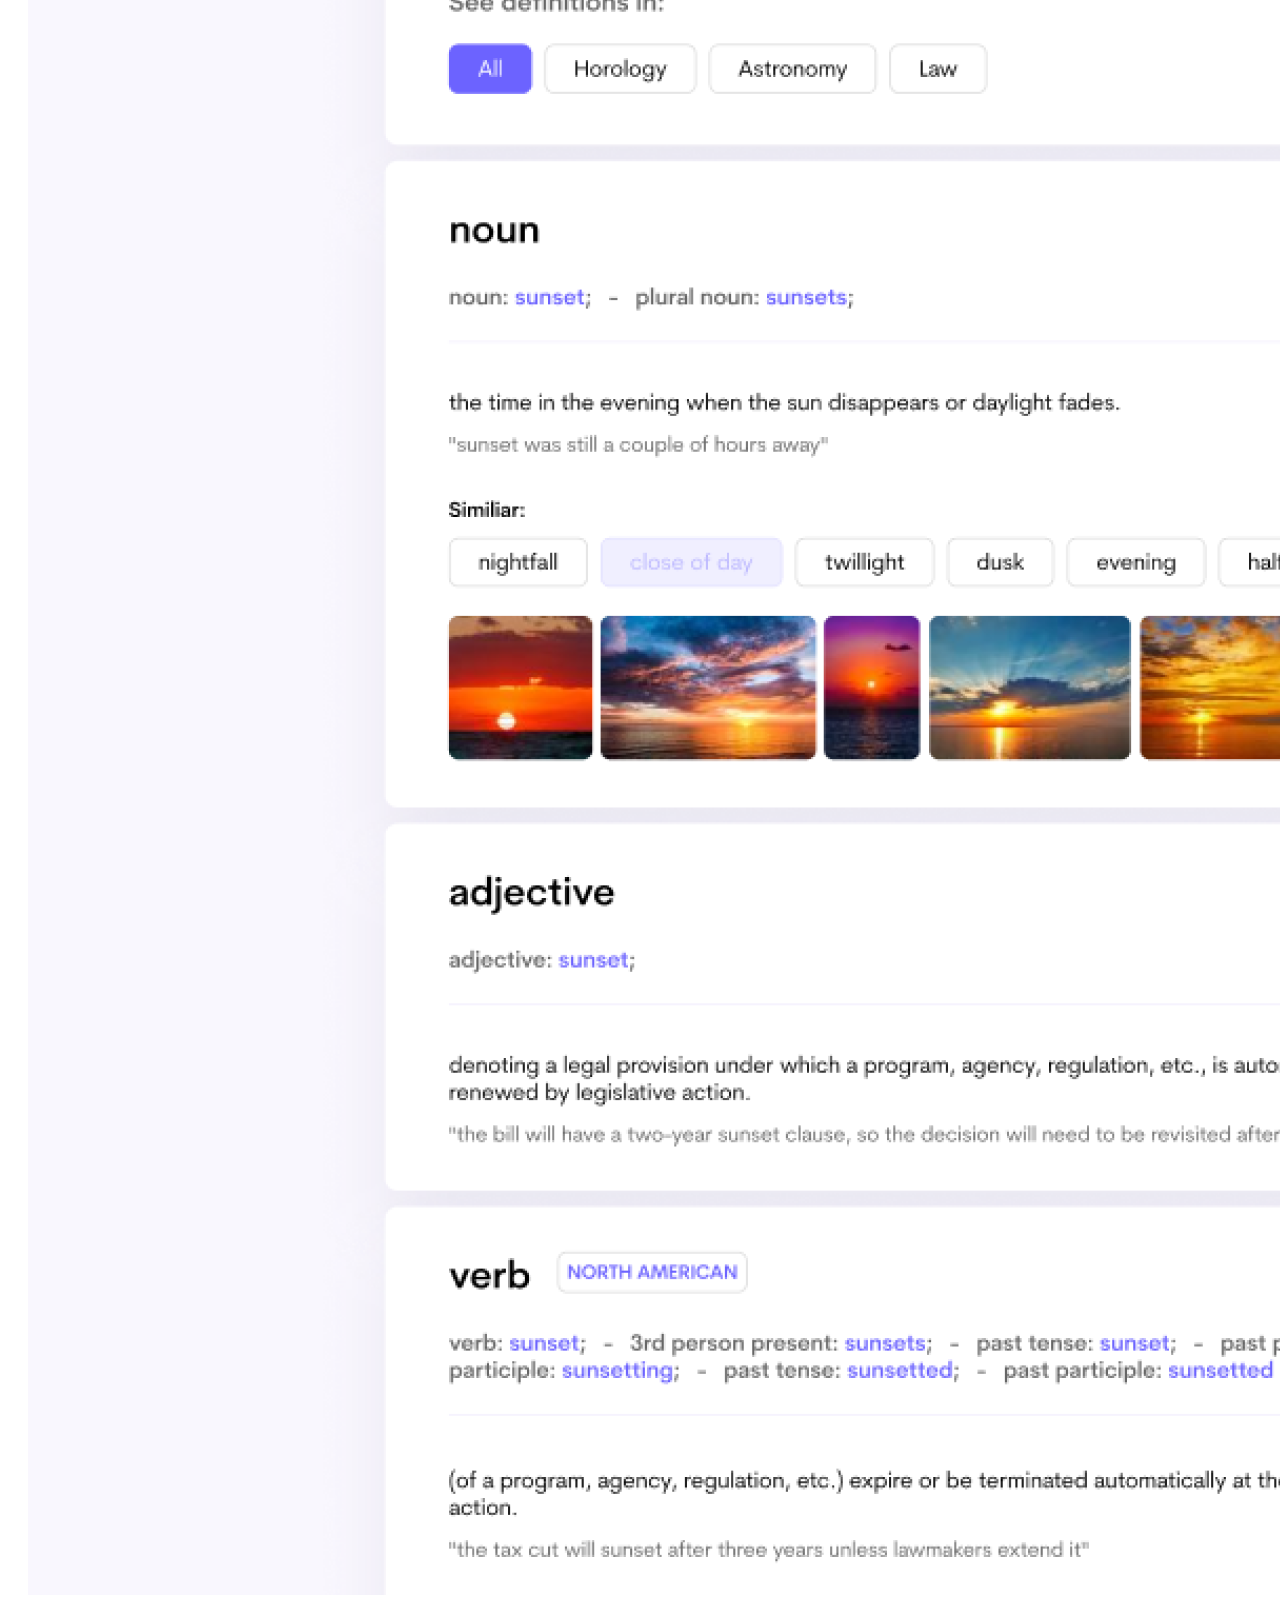
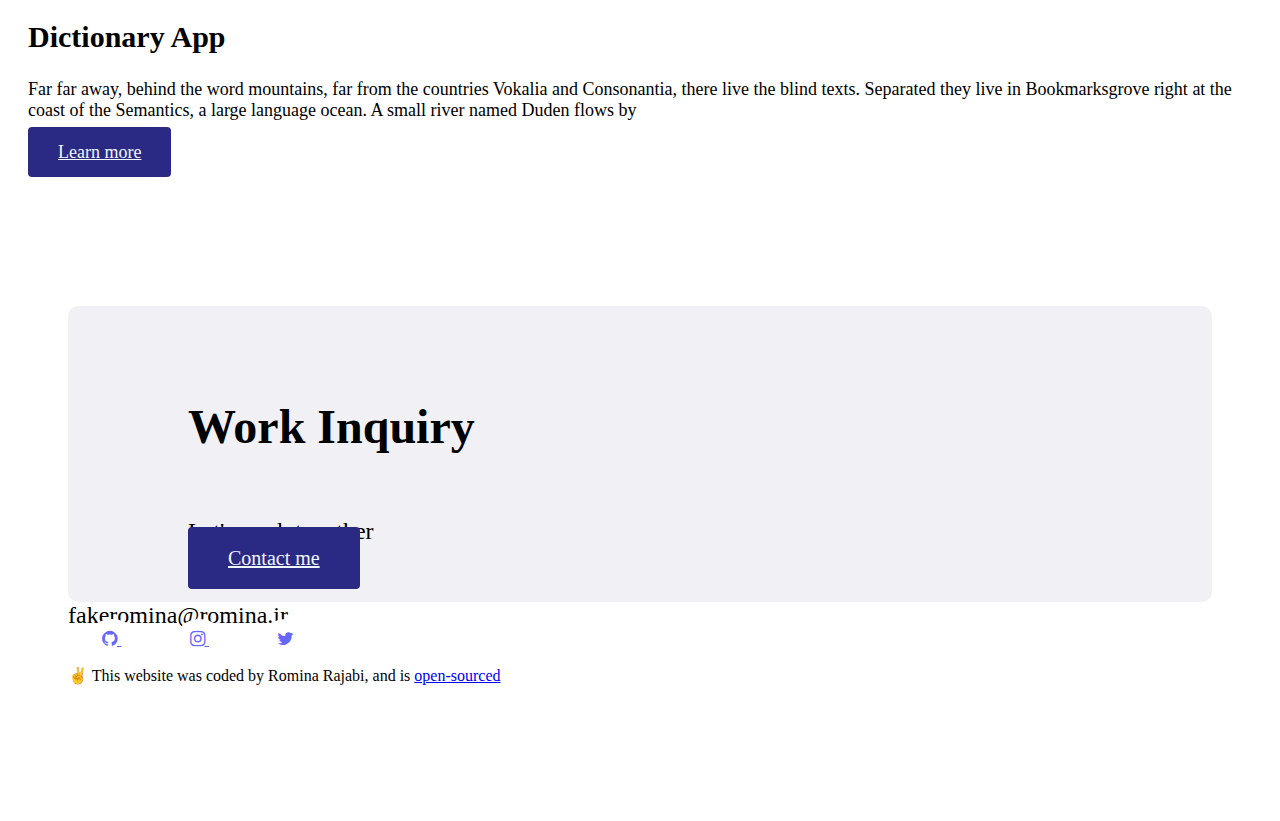
==== commit 8c454db1: "portfolio with SEO" ====
--- a/index.html
+++ b/index.html
@@ -3,7 +3,7 @@
     <meta charset="UTF-8" />
     <meta http-equiv="X-UA-Compatible" content="IE=edge" />
     <meta name="viewport" content="width=device-width, initial-scale=1.0" />
-    <title>Portfolio Project / Homepage Hero</title>
+    <title>Portfolio Project / Homepage Hero/Romina</title>
 
     <link rel="stylesheet" href="./src/styles.css" />
     <link
@@ -28,8 +28,8 @@
     <div class="container">
       <nav class="d-flex justify-content-between">
         <a href="/">
-          <img src="./images/logo.png" class="logo d-none d-md-block" alt="" />
-          <img src="images/logo.png" class="logo d-block d-md-none" alt="" />
+          <img src="./images/logo.png" class="logo d-none d-md-block" alt="logo" />
+          <img src="images/logo.png" class="logo d-block d-md-none" alt="logo" />
         </a>
         <ul>
           <li class="active">
@@ -50,29 +50,30 @@
 
     <div class="main">
       <p>
-        <i class="fa fa-hand-stop-o"></i>
+        <!-- <i class="fa fa-hand-stop-o"></i> -->
+        👋 
 
         Hello, i'm
       </p>
       <h1 id="user">Romina Rajabi</h1>
-      <h2 class="mb-5">Front-end developer based in Iran</h2>
+      <h2 class="mb-3">Front-end developer based in Iran</h2>
       <div>
         <a href="#" id="contact" class="btn btn-primary">Contact me</a>
       </div>
     </div>
     <div class="part2">
-      <p class="text-center m-5">
+      <p class="text-center m-3">
         Featured Project which my best projects be choice to show
       </p>
       <div class="container">
-        <div class="row mb-5">
+        <div class="row mb-3">
           <div class="col d-none d-lg-block">
-            <img src="images/yogurt.png" class="img-fluid" alt="" />
+            <img src="images/yogurt.png" class="img-fluid" alt="image" />
           </div>
           <div class="col">
             <div class="project-desciption">
-              <h2 class="mb-5">Yogurt Project</h2>
-              <p class="mb-5 text-muted">
+              <h2 class="mb-3">Yogurt Project</h2>
+              <p class="mb-3 text-muted">
                 Far far away, behind the word mountains, far from the countries
                 Vokalia and Consonantia, there live the blind texts. Separated
                 they live in Bookmarksgrove right at the coast of the Semantics,
@@ -82,11 +83,11 @@
             </div>
           </div>
         </div>
-        <div class="row mb-5">
+        <div class="row mb-3">
           <div class="col">
             <div class="project-desciption">
-              <h2 class="mb-5">Weather App</h2>
-              <p class="mb-5 text-muted">
+              <h2 class="mb-3">Weather App</h2>
+              <p class="mb-3 text-muted">
                 Far far away, behind the word mountains, far from the countries
                 Vokalia and Consonantia, there live the blind texts. Separated
                 they live in Bookmarksgrove right at the coast of the Semantics,
@@ -96,17 +97,17 @@
             </div>
           </div>
           <div class="col d-none d-lg-block">
-            <img src="images/weather.png" class="img-fluid" alt="" />
+            <img src="images/weather.png" class="img-fluid" alt="image" />
           </div>
         </div>
         <div class="row">
           <div class="col d-none d-lg-block">
-            <img src="images/dictionary.png" class="img-fluid" alt="" />
+            <img src="images/dictionary.png" class="img-fluid" alt="image" />
           </div>
           <div class="col">
             <div class="project-desciption">
-              <h2 class="mb-5">Dictionary App</h2>
-              <p class="mb-5 text-muted">
+              <h2 class="mb-3">Dictionary App</h2>
+              <p class="mb-3 text-muted">
                 Far far away, behind the word mountains, far from the countries
                 Vokalia and Consonantia, there live the blind texts. Separated
                 they live in Bookmarksgrove right at the coast of the Semantics,
@@ -118,7 +119,7 @@
         </div>
       </div>
       <footer>
-        <div class="contact-box justify-content-between mb-5 d-none d-md-flex">
+        <div class="contact-box justify-content-between mb-3 d-none d-md-flex">
           <div>
             <h4>Work Inquiry</h4>
             <p class="text-muted">Let's work together</p>
@@ -127,7 +128,7 @@
             <a href="" class="btn btn-branding mt-3"> Contact me </a>
           </div>
         </div>
-        <div class="d-flex justify-content-center mb-5">
+        <div class="d-flex justify-content-center mb-3">
           <a
             href="mailto:fakeromina@romina.ir"
             class="email-link"
@@ -151,6 +152,17 @@
             <i class="fa fa-twitter"></i>
           </a>
         </div>
+        
+          <p class="text-center mt-5">
+            ✌️ This website was coded by Romina Rajabi, and is
+            <a
+              href="https://github.com/r0min4"
+              target="_blank"
+            >
+              open-sourced
+            </a>
+          </p>
+        
       </footer>
     </div>
   </body>
--- a/src/styles.css
+++ b/src/styles.css
@@ -7,11 +7,11 @@
     font-size: 35px;
     font-weight: bold;
 }
-.container h1{
+.about h1{
   font-weight: bolder;
   font-size: 70px;
 }
-.container h2{
+.about h2{
   font-weight: bolder;
   font-size: 20px;
 }
@@ -29,11 +29,18 @@
 
 }
 .container{
-    padding: 20px;
+  padding: 20px;
+  font-family: "Playfair Display", serif;
+  font-size: 20px;
+}
+.about{
+    padding: 40px !important;
     font-family: "Playfair Display", serif;
-    font-weight: border;
+    font-weight: bolder;
     font-size: 20px;
-}
+    
+}
+
 
 #contact{
     font-family: 'Merriweather', serif;
@@ -57,6 +64,8 @@
 
 nav {
   padding: 20px 0;
+  font-size: 20px;
+  font-weight: bold;
 }
 
 nav ul {
@@ -85,6 +94,8 @@
 footer {
   margin: 60px 0;
   padding: 60px;
+  font-family: "Playfair Display", serif;
+  /* font-family: 'Itim', cursive; */
   
 }
 
